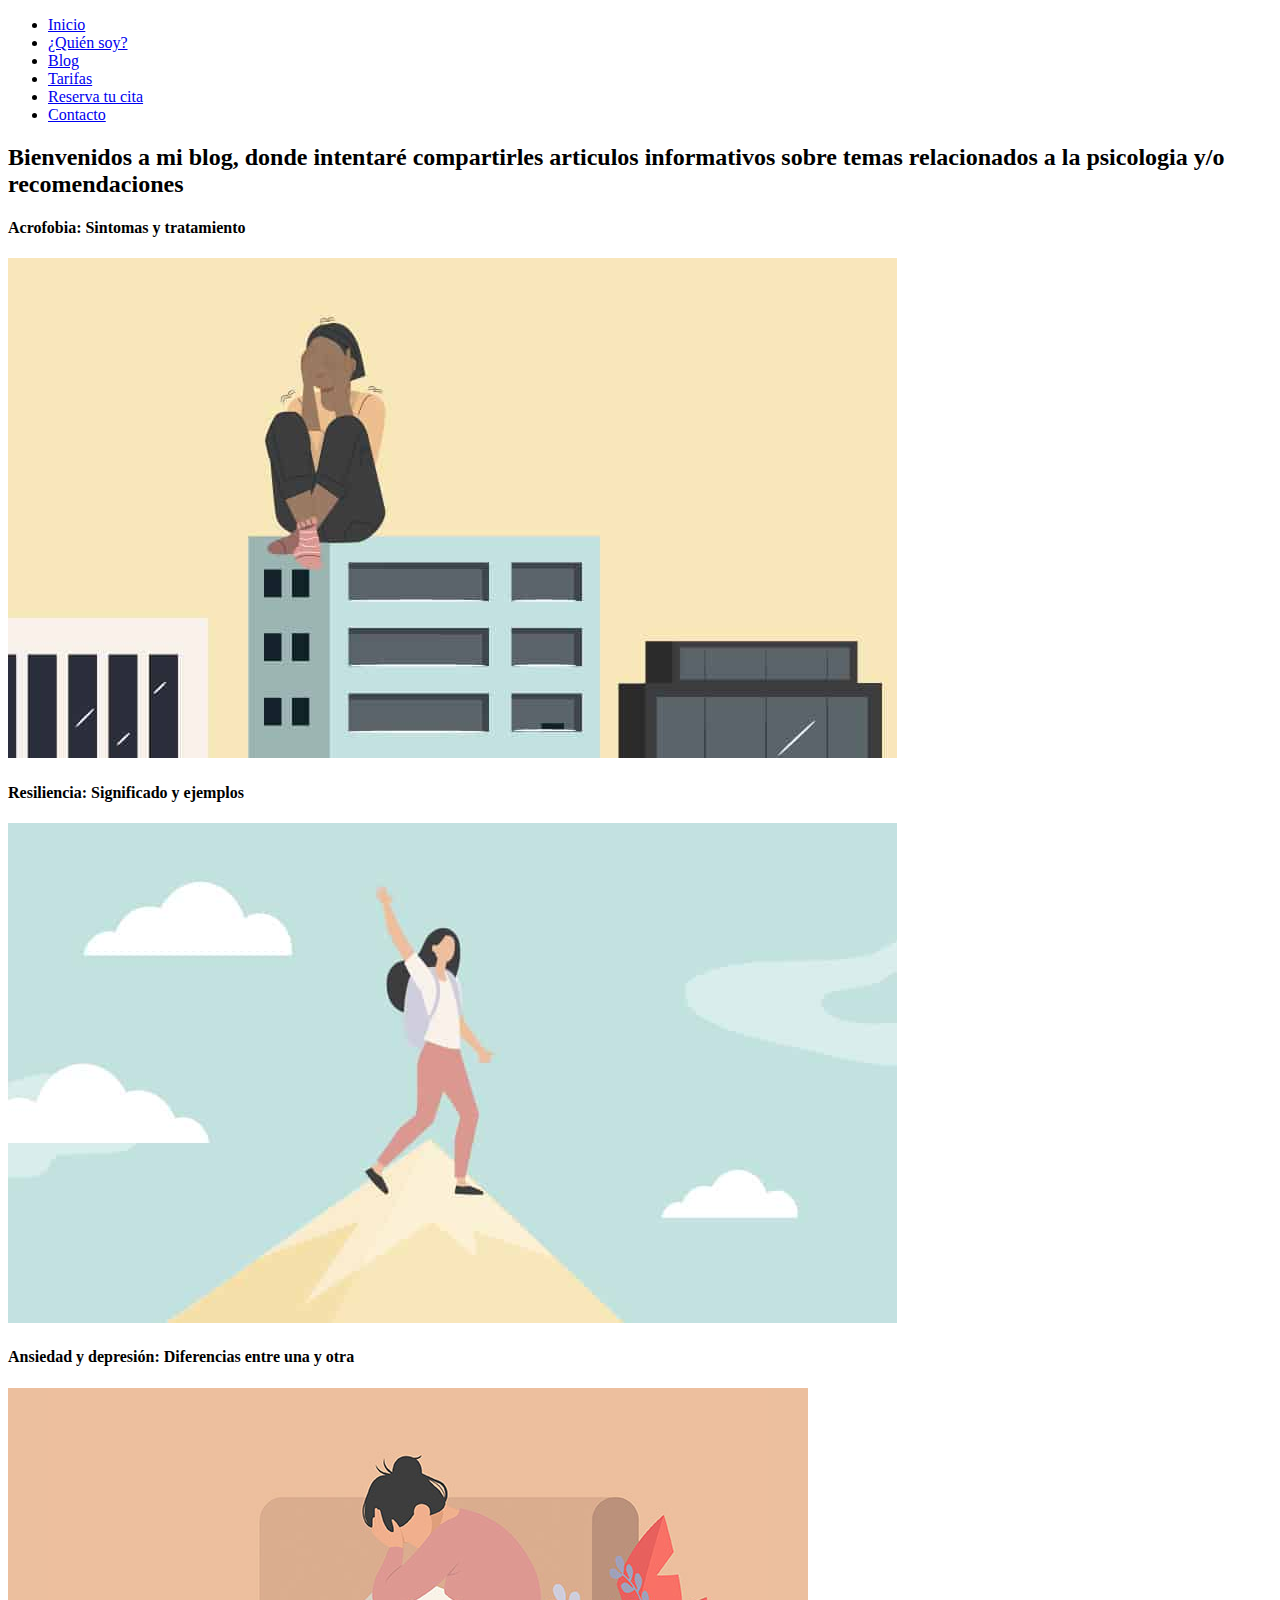
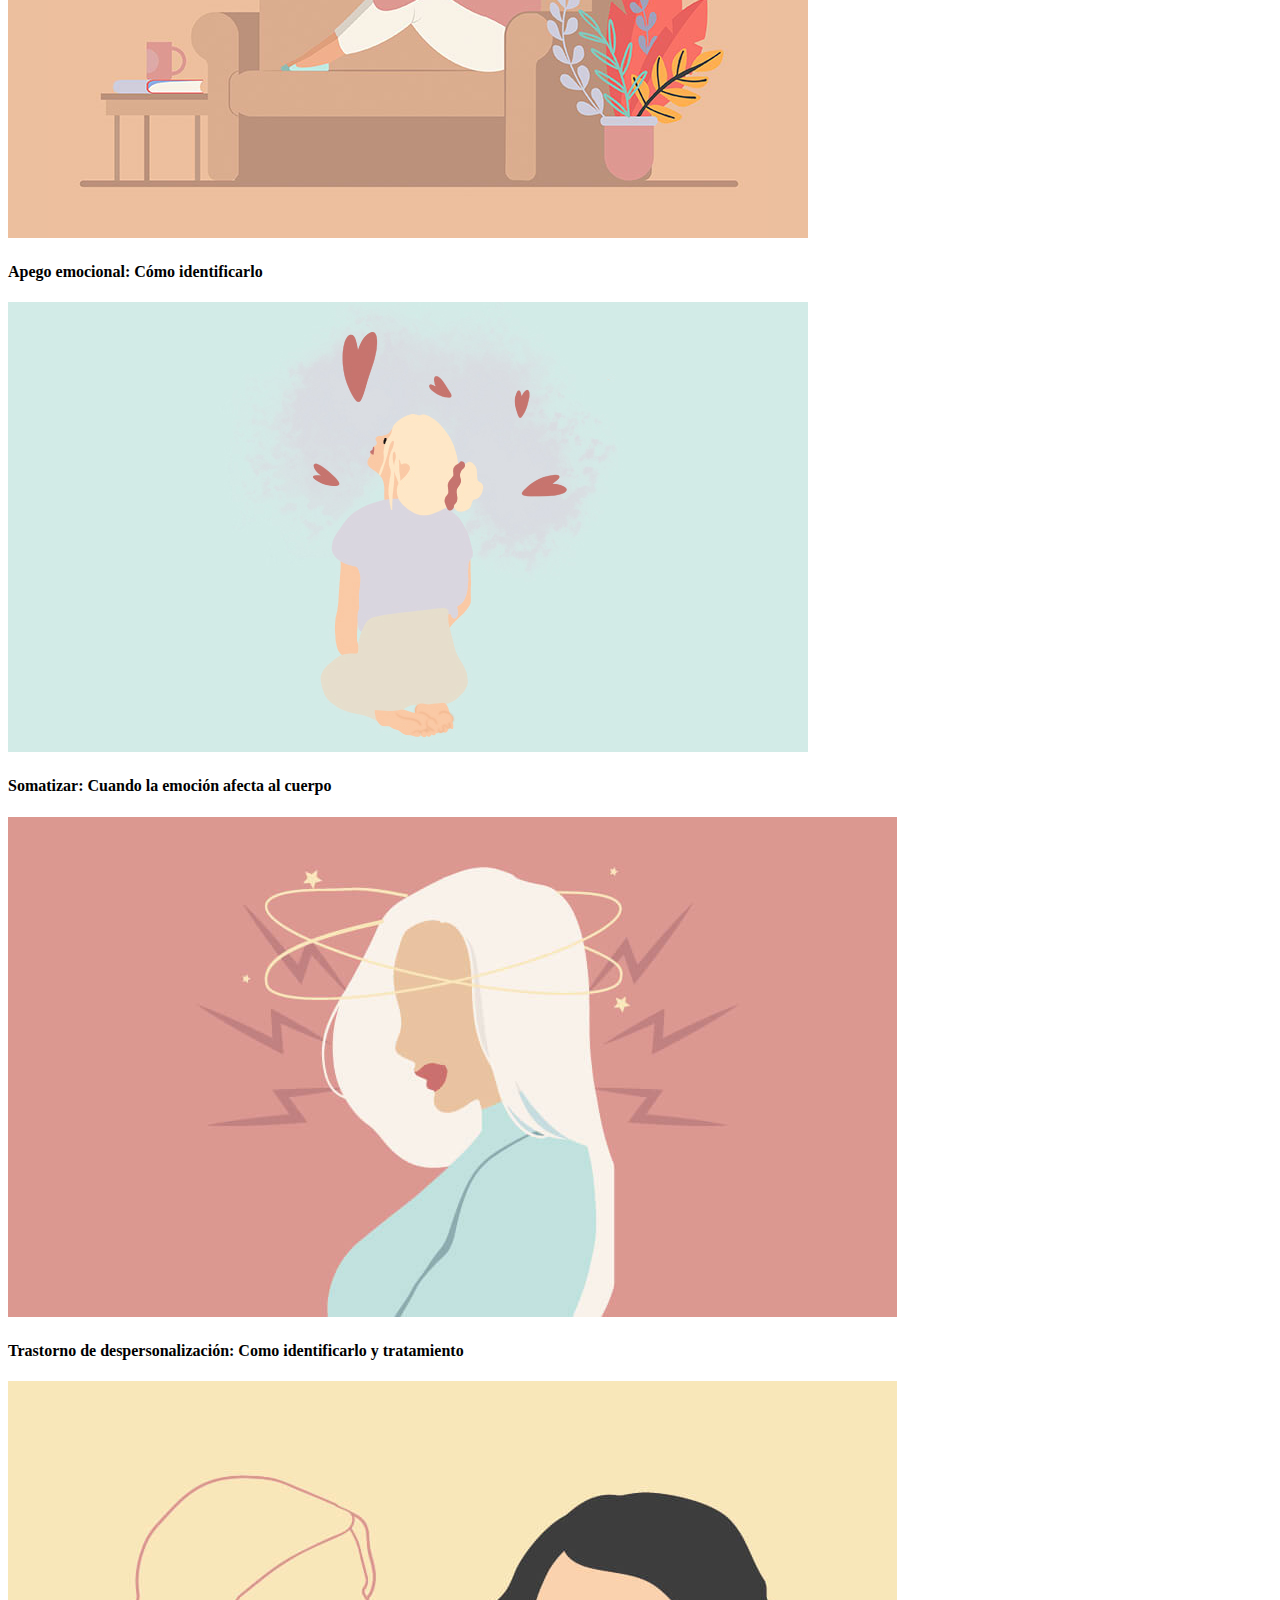
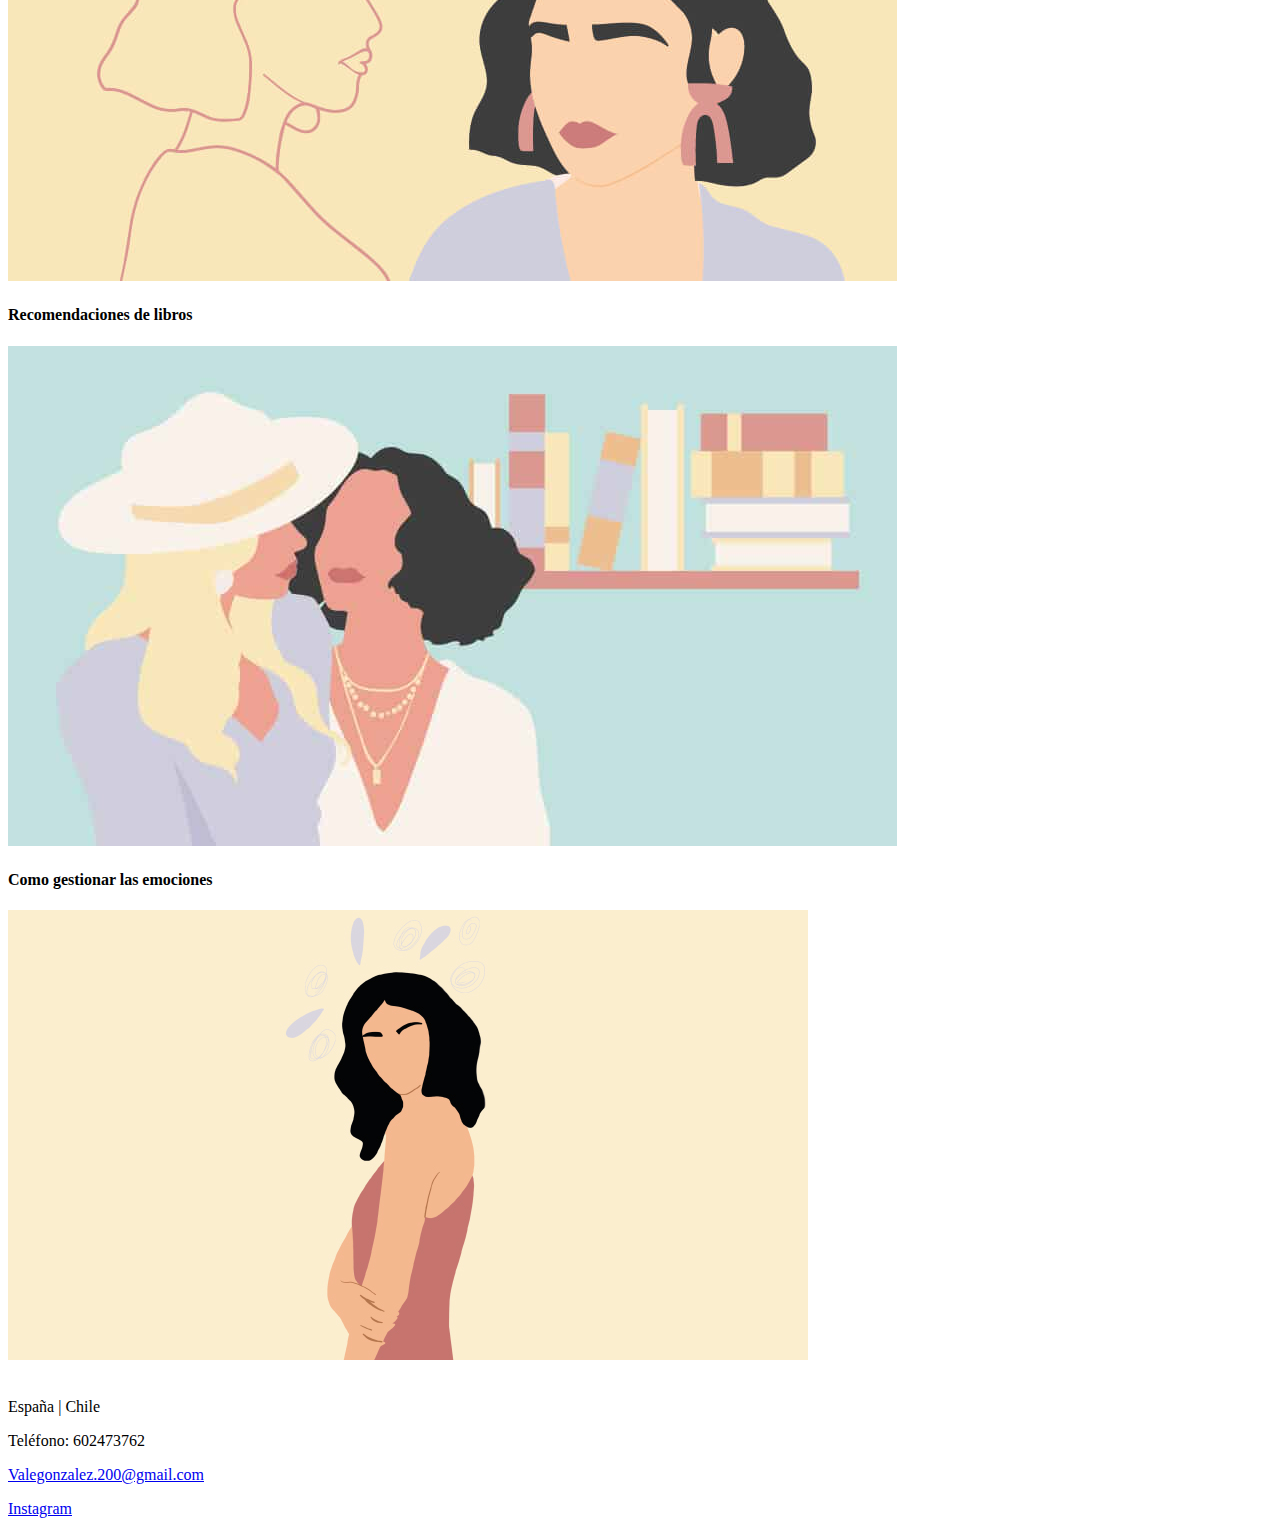
==== pages/Blog.html @ 3e8269e5 "index-valentina" ====
<!DOCTYPE html>
<html lang="es">

<head> <!--meta informacion-->
    <meta charset="UTF-8">
    <meta http-equiv="X-UA-Compatible" content="IE=edge">
    <meta name="viewport" content="width=device-width, initial-scale=1.0">
    <title>Psicóloga Valentina Gonzalez</title>
    <link rel="stylesheet" href="./css/style.css">
    <link rel="preconnect" href="https://fonts.googleapis.com">
    <link rel="preconnect" href="https://fonts.gstatic.com" crossorigin>
    <link rel="preconnect" href="https://fonts.googleapis.com">
    <link href="https://fonts.googleapis.com/css2?family=Montserrat:wght@700&display=swap" rel="stylesheet">
</head>

<body>
        <header class="encabezado">
            <nav>
                <ul class="navbar">
                    <li><a href="../valen - editable/index.html">Inicio</a></li>
                    <li><a target="_blank" href="./pages/quienSoy.html">¿Quién soy?</a></li>
                    <li><a target="_blank" href="./pages/Blog.html">Blog</a> </li>
                    <li><a target="_blank" href="./pages/Tarifas.html"> Tarifas</a></li>
                    <li><a target="_blank" href="https://wa.me/+56978646916">Reserva tu cita </a></li>
                    <li><a target="_blank" href="./pages/Contacto.html">Contacto </a></li>
                </ul>
            </nav>
    </header>

    <main>
        <h2 class="titulo-blog">Bienvenidos a mi blog, donde intentaré compartirles articulos informativos sobre
            temas relacionados a la psicologia y/o recomendaciones</h2>
        <div class="container-blog">
            <div class="caja7">
                <h4>Acrofobia: Sintomas y tratamiento</h4>
                <img src="../assets/acrofobia.jpeg" alt="acrofobia">
            </div>
            <div class="caja8">
                <h4>Resiliencia: Significado y ejemplos</h4>
                <img src="../assets/resiliencia.jpeg" alt="resiliencia">
            </div>
            <div class="caja9">
                <h4>Ansiedad y depresión: Diferencias entre una y otra</h4>
                <img src="../assets/ansiedad-y-depresion.jpeg" alt="ansiedadydepresion">
            </div>
            <div class="caja10">
                <h4>Apego emocional: Cómo identificarlo</h4>
                <img src="../assets/apego-emocional.jpeg" alt="apegoemocional">
            </div>
            <div class="caja11">
                <h4>Somatizar: Cuando la emoción afecta al cuerpo</h4>
                <img src="../assets/somatizar.jpeg" alt="somatizar">
            </div>
            <div class="caja12">
                <h4>Trastorno de despersonalización: Como identificarlo y tratamiento</h4>
                <img src="../assets/despersonalizacion.jpeg" alt="despersonalizacion">
            </div>
            <div class="caja13">
                <h4>Recomendaciones de libros</h4>
                <img src="../assets/recomendaciones-de-libros.jpeg" alt="recomendaciondelibros">
            </div>
            <div class="caja14">
                <h4>Como gestionar las emociones</h4>
                <img src="../assets/como-gestionar-las-emociones.jpeg" alt="comogestionarlasemociones">
            </div>
        </div>
        </div>
    </main>

    <footer>
        <div class="pie-de-pagina">
            <br>
            <p class="pie1">España | Chile </p>
            <p class="pie2">Teléfono: 602473762</p>
            <p class="pie3"> <a target="_blank" href="mailto:valegonzalez.200@gmail.com"> Valegonzalez.200@gmail.com
                </a></p>
            <p class="pie4"><a target="_blank" href="https://www.instagram.com/psi_valentinagonzalezg/?hl=es"> Instagram
                </a></p>
    </footer>
</body>

</html>
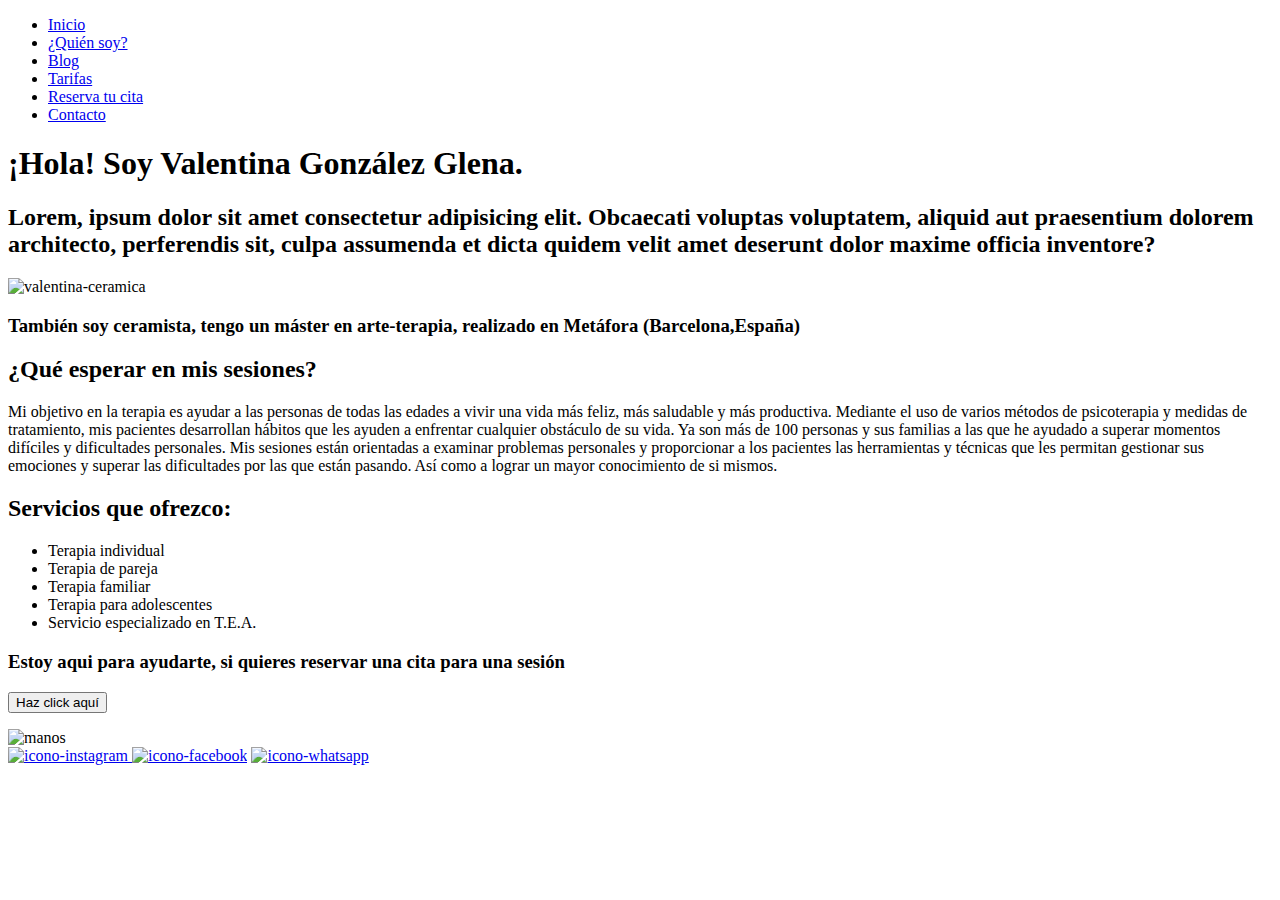
==== commit bd65d2b5: "cambios-index" ====
--- a/pages/Blog.html
+++ b/pages/Blog.html
@@ -14,69 +14,76 @@
 </head>
 
 <body>
-        <header class="encabezado">
-            <nav>
-                <ul class="navbar">
-                    <li><a href="../valen - editable/index.html">Inicio</a></li>
-                    <li><a target="_blank" href="./pages/quienSoy.html">¿Quién soy?</a></li>
-                    <li><a target="_blank" href="./pages/Blog.html">Blog</a> </li>
-                    <li><a target="_blank" href="./pages/Tarifas.html"> Tarifas</a></li>
-                    <li><a target="_blank" href="https://wa.me/+56978646916">Reserva tu cita </a></li>
-                    <li><a target="_blank" href="./pages/Contacto.html">Contacto </a></li>
-                </ul>
-            </nav>
+    <header class="encabezado">
+        <nav>
+            <ul class="navbar">
+                <li><a href="../valen - editable/index.html">Inicio</a></li>
+                <li><a target="_blank" href="./pages/quienSoy.html">¿Quién soy?</a></li>
+                <li><a target="_blank" href="./pages/Blog.html">Blog</a> </li>
+                <li><a target="_blank" href="./pages/Tarifas.html"> Tarifas</a></li>
+                <li><a target="_blank" href="https://wa.me/+56978646916">Reserva tu cita </a></li>
+                <li><a target="_blank" href="./pages/Contacto.html">Contacto </a></li>
+            </ul>
+        </nav>
     </header>
 
     <main>
-        <h2 class="titulo-blog">Bienvenidos a mi blog, donde intentaré compartirles articulos informativos sobre
-            temas relacionados a la psicologia y/o recomendaciones</h2>
-        <div class="container-blog">
-            <div class="caja7">
-                <h4>Acrofobia: Sintomas y tratamiento</h4>
-                <img src="../assets/acrofobia.jpeg" alt="acrofobia">
+        <div class="titulo">
+            <h1>¡Hola! Soy Valentina González Glena.</h1>
+            <h2> Lorem, ipsum dolor sit amet consectetur adipisicing elit. Obcaecati voluptas voluptatem, aliquid aut
+                praesentium dolorem architecto, perferendis sit, culpa assumenda et dicta quidem velit amet deserunt
+                dolor maxime officia inventore?</h2>
+        </div>
+        <div class="imagen-titulo">
+            <img src="./assets/valen-ceramica.jpeg" alt="valentina-ceramica">
+            <h3>También soy ceramista, tengo un máster en arte-terapia, realizado en Metáfora (Barcelona,España)</h3>
+        </div>
+        <div class="container">
+            <div class="caja1">
+                <h2>¿Qué esperar en mis sesiones?</h2>
+                <p>Mi objetivo en la terapia es ayudar a las personas de todas las edades a vivir una vida más feliz,
+                    más
+                    saludable y más productiva.
+                    Mediante el uso de varios métodos de psicoterapia y medidas de tratamiento, mis pacientes
+                    desarrollan
+                    hábitos que les ayuden a enfrentar cualquier obstáculo de su vida. Ya son más de 100 personas y sus
+                    familias a las que he ayudado a superar momentos difíciles y dificultades personales.
+                    Mis sesiones están orientadas a examinar problemas personales y proporcionar a los pacientes las
+                    herramientas y técnicas que les permitan gestionar sus emociones y superar las dificultades por las
+                    que
+                    están pasando. Así como a lograr un mayor conocimiento de si mismos. </p>
             </div>
-            <div class="caja8">
-                <h4>Resiliencia: Significado y ejemplos</h4>
-                <img src="../assets/resiliencia.jpeg" alt="resiliencia">
-            </div>
-            <div class="caja9">
-                <h4>Ansiedad y depresión: Diferencias entre una y otra</h4>
-                <img src="../assets/ansiedad-y-depresion.jpeg" alt="ansiedadydepresion">
-            </div>
-            <div class="caja10">
-                <h4>Apego emocional: Cómo identificarlo</h4>
-                <img src="../assets/apego-emocional.jpeg" alt="apegoemocional">
-            </div>
-            <div class="caja11">
-                <h4>Somatizar: Cuando la emoción afecta al cuerpo</h4>
-                <img src="../assets/somatizar.jpeg" alt="somatizar">
-            </div>
-            <div class="caja12">
-                <h4>Trastorno de despersonalización: Como identificarlo y tratamiento</h4>
-                <img src="../assets/despersonalizacion.jpeg" alt="despersonalizacion">
-            </div>
-            <div class="caja13">
-                <h4>Recomendaciones de libros</h4>
-                <img src="../assets/recomendaciones-de-libros.jpeg" alt="recomendaciondelibros">
-            </div>
-            <div class="caja14">
-                <h4>Como gestionar las emociones</h4>
-                <img src="../assets/como-gestionar-las-emociones.jpeg" alt="comogestionarlasemociones">
+            <div class="caja1">
+                <h2>Servicios que ofrezco:</h2>
+                <ul>
+                    <li>Terapia individual</li>
+                    <li>Terapia de pareja</li>
+                    <li>Terapia familiar</li>
+                    <li>Terapia para adolescentes</li>
+                    <li>Servicio especializado en T.E.A.</li>
+                </ul>
             </div>
         </div>
+        <div class="container2">
+            <div class="manos">
+                <h3> Estoy aqui para ayudarte, si quieres reservar una cita para una sesión</h3>
+                <p><button>Haz click aquí</button></p>
+                <img src="./assets/manos.svg" alt="manos">
+            </div>
         </div>
+
+        <footer>
+            <div class="iconos">
+                <a href="https://www.flaticon.es/iconos-gratis/instagram" title="instagram-icono">
+                    <img class="instagram-icono" src="./assets/instagram.png" alt="icono-instagram"> </a>
+                <a href="https://www.flaticon.es/iconos-gratis/facebook" title="facebook-icono">
+                    <img class="facebook-icono" src="./assets/facebook.png" alt="icono-facebook"></a>
+                <a href="https://www.flaticon.es/iconos-gratis/marketing" title="whatsapp-icono">
+                    <img class="whatsapp-icono" src="./assets/whatsapp.png" alt="icono-whatsapp"></a>
+            </div>
+        </footer>
     </main>
 
-    <footer>
-        <div class="pie-de-pagina">
-            <br>
-            <p class="pie1">España | Chile </p>
-            <p class="pie2">Teléfono: 602473762</p>
-            <p class="pie3"> <a target="_blank" href="mailto:valegonzalez.200@gmail.com"> Valegonzalez.200@gmail.com
-                </a></p>
-            <p class="pie4"><a target="_blank" href="https://www.instagram.com/psi_valentinagonzalezg/?hl=es"> Instagram
-                </a></p>
-    </footer>
 </body>
 
 </html>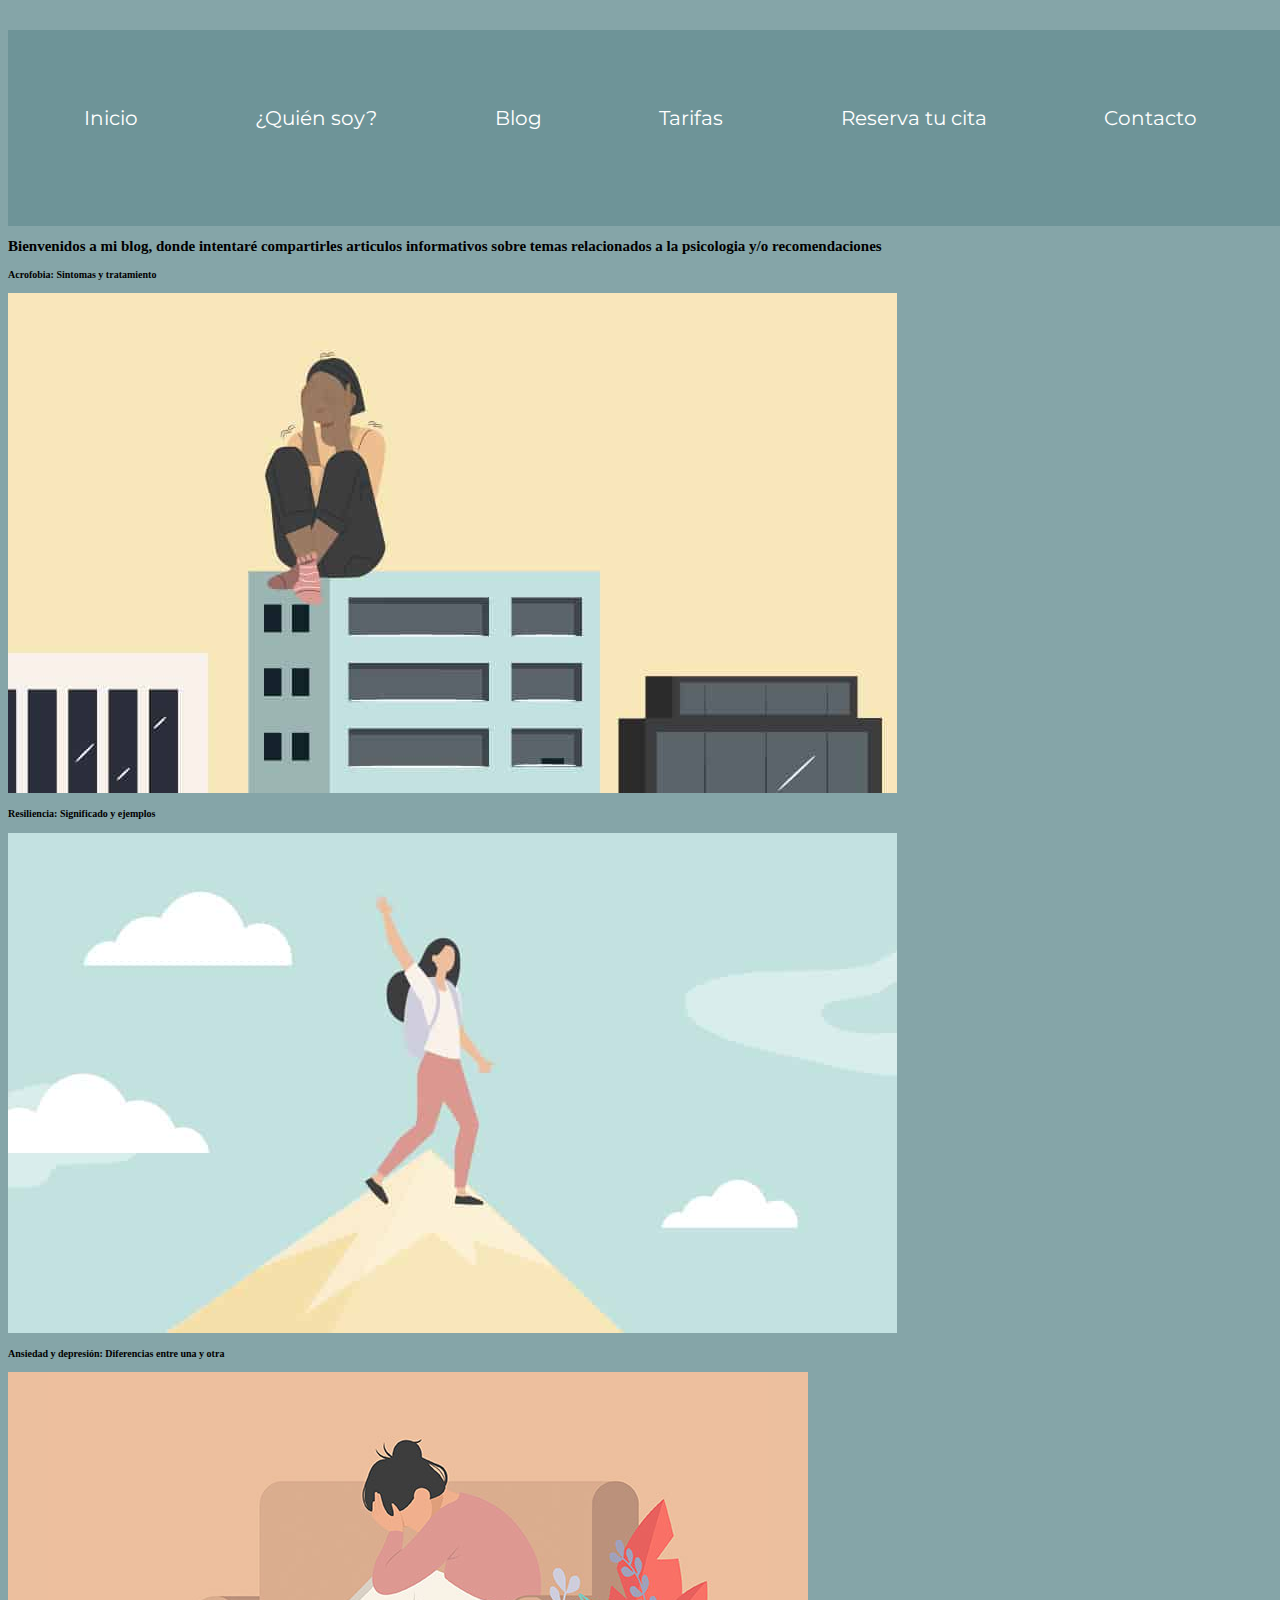
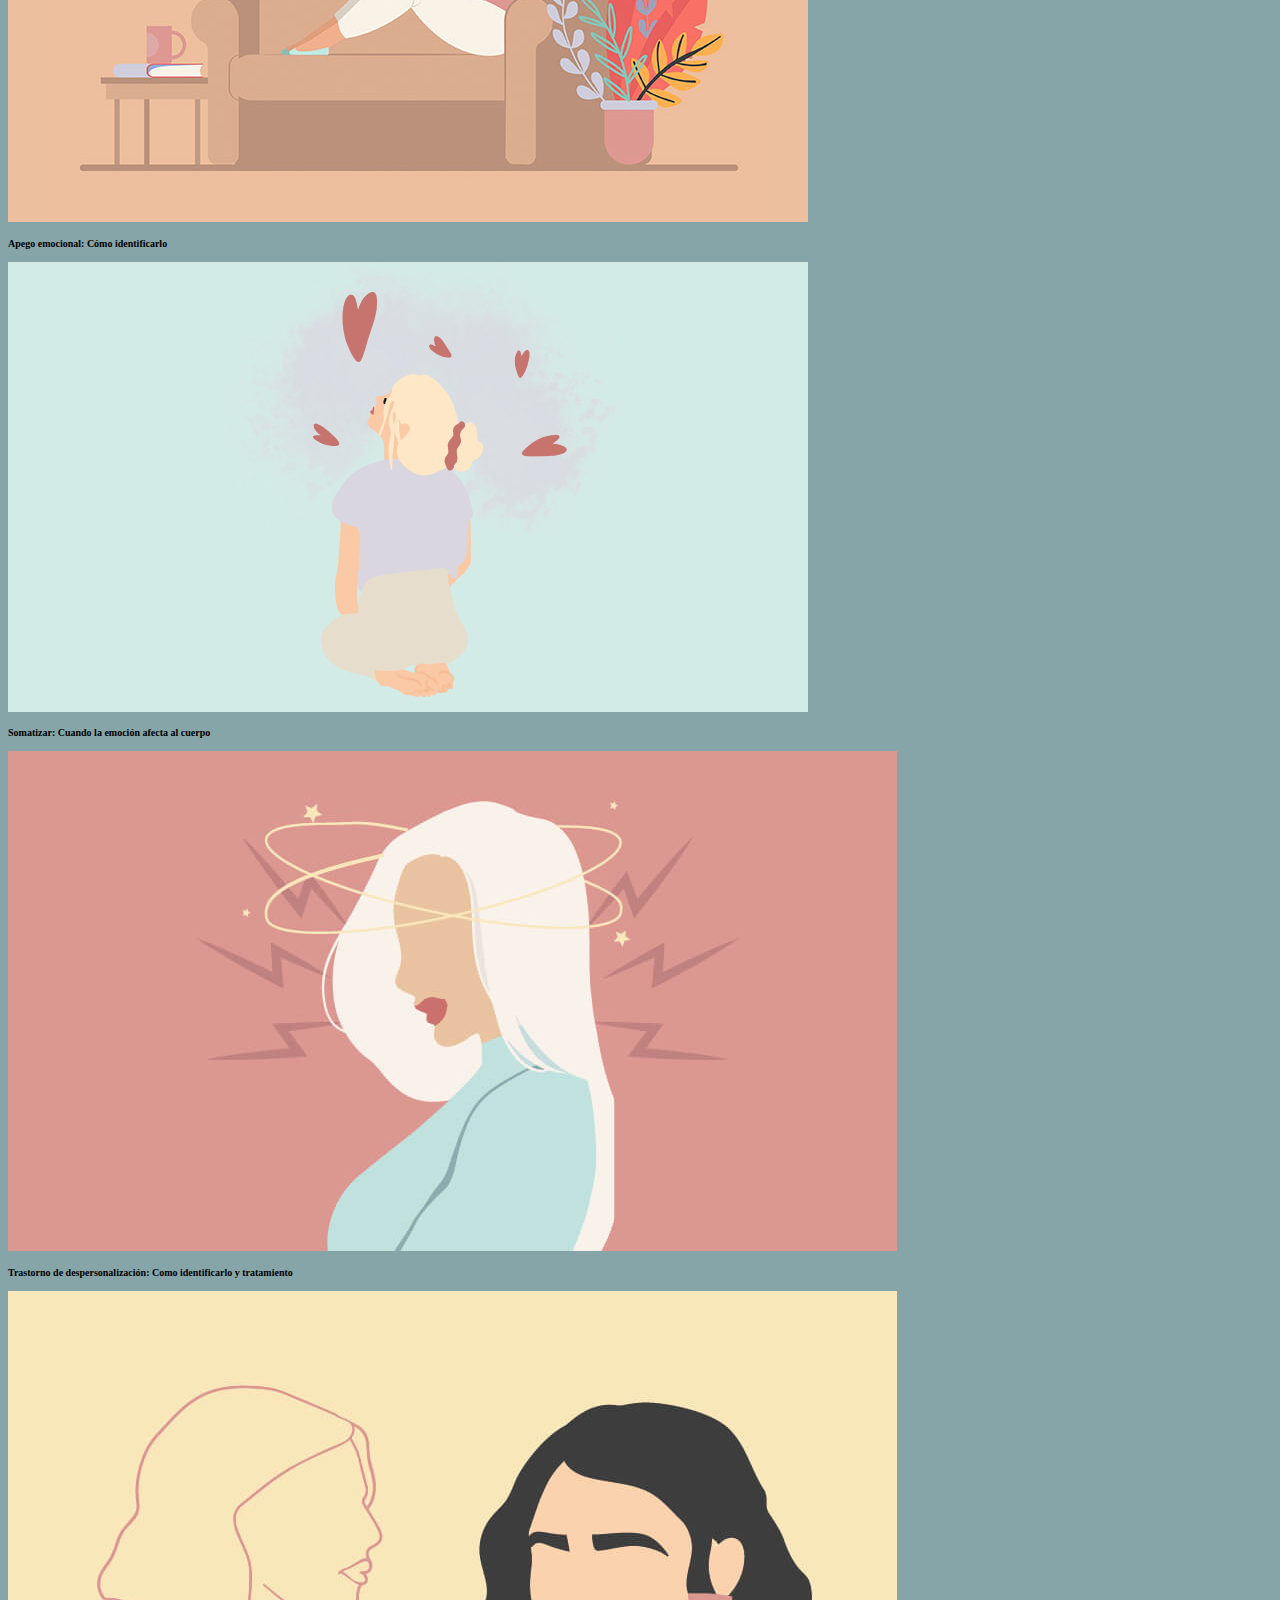
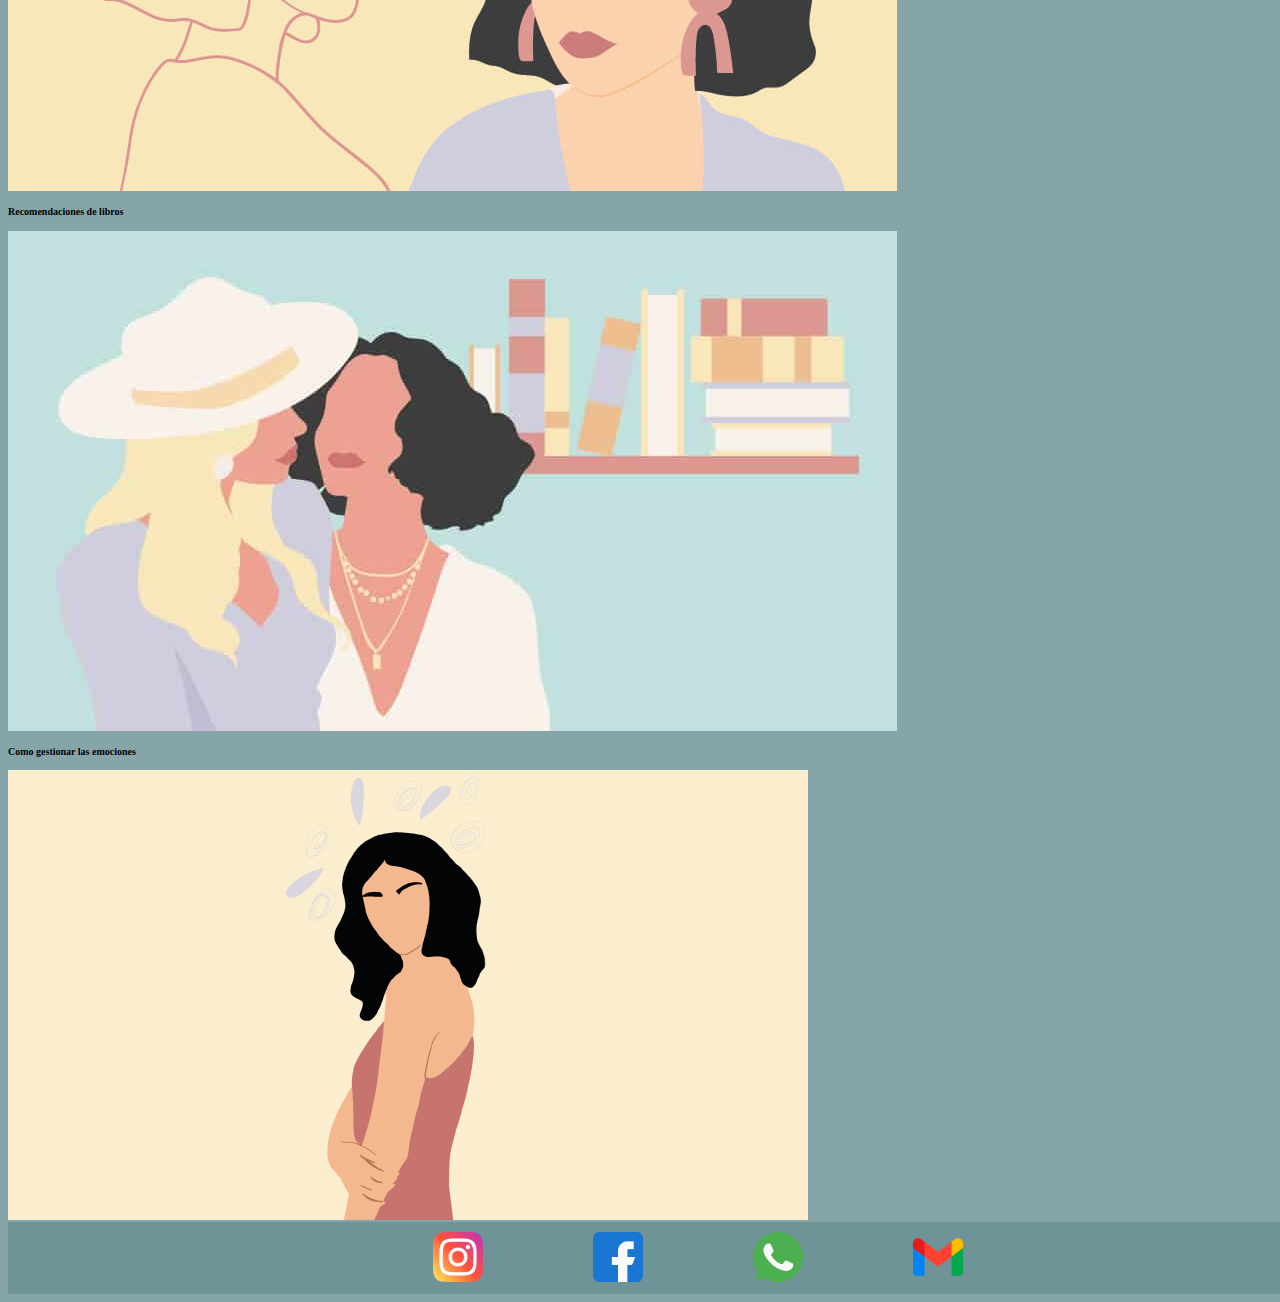
==== commit ec74e172: "cambios-paginas" ====
--- a/pages/Blog.html
+++ b/pages/Blog.html
@@ -1,12 +1,12 @@
 <!DOCTYPE html>
 <html lang="es">
 
-<head> <!--meta informacion-->
+<head> 
     <meta charset="UTF-8">
     <meta http-equiv="X-UA-Compatible" content="IE=edge">
     <meta name="viewport" content="width=device-width, initial-scale=1.0">
     <title>Psicóloga Valentina Gonzalez</title>
-    <link rel="stylesheet" href="./css/style.css">
+    <link rel="stylesheet" href="../css/style.css">
     <link rel="preconnect" href="https://fonts.googleapis.com">
     <link rel="preconnect" href="https://fonts.gstatic.com" crossorigin>
     <link rel="preconnect" href="https://fonts.googleapis.com">
@@ -14,76 +14,71 @@
 </head>
 
 <body>
-    <header class="encabezado">
-        <nav>
-            <ul class="navbar">
-                <li><a href="../valen - editable/index.html">Inicio</a></li>
-                <li><a target="_blank" href="./pages/quienSoy.html">¿Quién soy?</a></li>
-                <li><a target="_blank" href="./pages/Blog.html">Blog</a> </li>
-                <li><a target="_blank" href="./pages/Tarifas.html"> Tarifas</a></li>
-                <li><a target="_blank" href="https://wa.me/+56978646916">Reserva tu cita </a></li>
-                <li><a target="_blank" href="./pages/Contacto.html">Contacto </a></li>
-            </ul>
-        </nav>
+        <header class="encabezado">
+            <nav>
+                <ul class="navbar">
+                    <li><a href="../index.html">Inicio</a></li>
+                    <li><a target="_blank" href="../pages/quienSoy.html">¿Quién soy?</a></li>
+                    <li><a target="_blank" href="../pages/Blog.html">Blog</a> </li>
+                    <li><a target="_blank" href="../pages/Tarifas.html"> Tarifas</a></li>
+                    <li><a target="_blank" href="https://wa.me/+56978646916">Reserva tu cita </a></li>
+                    <li><a target="_blank" href="../pages/Contacto.html">Contacto </a></li>
+                </ul>
+            </nav>
     </header>
 
     <main>
-        <div class="titulo">
-            <h1>¡Hola! Soy Valentina González Glena.</h1>
-            <h2> Lorem, ipsum dolor sit amet consectetur adipisicing elit. Obcaecati voluptas voluptatem, aliquid aut
-                praesentium dolorem architecto, perferendis sit, culpa assumenda et dicta quidem velit amet deserunt
-                dolor maxime officia inventore?</h2>
-        </div>
-        <div class="imagen-titulo">
-            <img src="./assets/valen-ceramica.jpeg" alt="valentina-ceramica">
-            <h3>También soy ceramista, tengo un máster en arte-terapia, realizado en Metáfora (Barcelona,España)</h3>
-        </div>
-        <div class="container">
-            <div class="caja1">
-                <h2>¿Qué esperar en mis sesiones?</h2>
-                <p>Mi objetivo en la terapia es ayudar a las personas de todas las edades a vivir una vida más feliz,
-                    más
-                    saludable y más productiva.
-                    Mediante el uso de varios métodos de psicoterapia y medidas de tratamiento, mis pacientes
-                    desarrollan
-                    hábitos que les ayuden a enfrentar cualquier obstáculo de su vida. Ya son más de 100 personas y sus
-                    familias a las que he ayudado a superar momentos difíciles y dificultades personales.
-                    Mis sesiones están orientadas a examinar problemas personales y proporcionar a los pacientes las
-                    herramientas y técnicas que les permitan gestionar sus emociones y superar las dificultades por las
-                    que
-                    están pasando. Así como a lograr un mayor conocimiento de si mismos. </p>
+        <h2 class="titulo-blog">Bienvenidos a mi blog, donde intentaré compartirles articulos informativos sobre
+            temas relacionados a la psicologia y/o recomendaciones</h2>
+        <div class="container-blog">
+            <div class="caja7">
+                <h4>Acrofobia: Sintomas y tratamiento</h4>
+                <img src="../assets/acrofobia.jpeg" alt="acrofobia">
             </div>
-            <div class="caja1">
-                <h2>Servicios que ofrezco:</h2>
-                <ul>
-                    <li>Terapia individual</li>
-                    <li>Terapia de pareja</li>
-                    <li>Terapia familiar</li>
-                    <li>Terapia para adolescentes</li>
-                    <li>Servicio especializado en T.E.A.</li>
-                </ul>
+            <div class="caja8">
+                <h4>Resiliencia: Significado y ejemplos</h4>
+                <img src="../assets/resiliencia.jpeg" alt="resiliencia">
+            </div>
+            <div class="caja9">
+                <h4>Ansiedad y depresión: Diferencias entre una y otra</h4>
+                <img src="../assets/ansiedad-y-depresion.jpeg" alt="ansiedadydepresion">
+            </div>
+            <div class="caja10">
+                <h4>Apego emocional: Cómo identificarlo</h4>
+                <img src="../assets/apego-emocional.jpeg" alt="apegoemocional">
+            </div>
+            <div class="caja11">
+                <h4>Somatizar: Cuando la emoción afecta al cuerpo</h4>
+                <img src="../assets/somatizar.jpeg" alt="somatizar">
+            </div>
+            <div class="caja12">
+                <h4>Trastorno de despersonalización: Como identificarlo y tratamiento</h4>
+                <img src="../assets/despersonalizacion.jpeg" alt="despersonalizacion">
+            </div>
+            <div class="caja13">
+                <h4>Recomendaciones de libros</h4>
+                <img src="../assets/recomendaciones-de-libros.jpeg" alt="recomendaciondelibros">
+            </div>
+            <div class="caja14">
+                <h4>Como gestionar las emociones</h4>
+                <img src="../assets/como-gestionar-las-emociones.jpeg" alt="comogestionarlasemociones">
             </div>
         </div>
-        <div class="container2">
-            <div class="manos">
-                <h3> Estoy aqui para ayudarte, si quieres reservar una cita para una sesión</h3>
-                <p><button>Haz click aquí</button></p>
-                <img src="./assets/manos.svg" alt="manos">
-            </div>
         </div>
-
-        <footer>
-            <div class="iconos">
-                <a href="https://www.flaticon.es/iconos-gratis/instagram" title="instagram-icono">
-                    <img class="instagram-icono" src="./assets/instagram.png" alt="icono-instagram"> </a>
-                <a href="https://www.flaticon.es/iconos-gratis/facebook" title="facebook-icono">
-                    <img class="facebook-icono" src="./assets/facebook.png" alt="icono-facebook"></a>
-                <a href="https://www.flaticon.es/iconos-gratis/marketing" title="whatsapp-icono">
-                    <img class="whatsapp-icono" src="./assets/whatsapp.png" alt="icono-whatsapp"></a>
-            </div>
-        </footer>
     </main>
 
+    <footer>
+        <div class="iconos">
+            <a href="https://www.flaticon.es/iconos-gratis/instagram" title="instagram-icono">
+                <img class="instagram-icono" src="../assets/instagram.png" alt="icono-instagram"> </a>
+            <a href="https://www.flaticon.es/iconos-gratis/facebook" title="facebook-icono">
+                <img class="facebook-icono" src="../assets/facebook.png" alt="icono-facebook"></a>
+            <a href="https://www.flaticon.es/iconos-gratis/marketing" title="whatsapp-icono">
+                <img class="whatsapp-icono" src="../assets/whatsapp.png" alt="icono-whatsapp"></a>
+            <a href="https://www.flaticon.es/iconos-gratis/gmail" title="gmail-icono">
+                <img class="gmail-icono" src="../assets/gmail.png" alt="icono-gmail"></a>
+        </div>
+    </footer>
 </body>
 
 </html>--- a/css/style.css
+++ b/css/style.css
@@ -0,0 +1,218 @@
+html {
+    font-size: 10px; 
+    width: 100%;
+}
+
+body {
+    background-color: rgba(105, 144, 148, 0.811);
+    width: 100%;
+}
+
+header {
+    display: flex;
+    justify-content: center;
+    align-items: center;
+    padding-bottom: 2rem;
+    font-family: 'Montserrat', sans-serif;
+    background-color: rgba(105, 144, 148, 0.811);
+    width: 100%;
+}
+
+main {
+    width: 100%;
+}
+
+.encabezado {
+    width: 100%;
+    margin-top: 3rem;
+}
+
+nav {
+    display: flex;
+    justify-content: center;
+    padding: 5.6rem;
+    width: 100%;
+}
+
+.navbar {
+    display: flex;
+    justify-content: space-between;
+    align-items: center;
+    list-style: none;
+    padding: 0;
+    font-size: 2rem;
+    width: 100%;
+}
+
+.navbar a {
+    text-decoration: none;
+    color: white;
+    padding: 2rem;
+}
+
+.navbar li {
+    margin-right: 1.5rem;
+}
+
+.titulo h1 {
+    margin-top: 12.5rem;
+    display: flex;
+    justify-content: center;
+    align-items: center;
+    font-size: 5rem;
+    font-family: 'Montserrat', sans-serif;
+    background-color: rgba(250, 235, 215, 0.755);
+    width: 100%;
+}
+
+.titulo h2 {
+    margin-top: 2rem;
+    display: flex;
+    justify-content: center;
+    align-items: center;
+    text-align: center;
+    font-size: 2.5rem;
+    padding: 8rem;
+    font-family: 'Montserrat', sans-serif;
+    color: #ffffff;
+}
+
+.imagen-titulo {
+    display: flex;
+    justify-content:center;
+    align-items: center;
+    width: 1371px;
+    height: 1600px;
+    margin-top: 2rem;
+}
+
+.imagen-titulo h3 {
+    padding: 2rem;
+    font-size: 2.5rem;
+    font-family: 'Montserrat', sans-serif;
+    display: flex;
+    justify-content: center;
+    text-align: center;
+}
+
+.container {
+    display: grid;
+    grid-template-columns: repeat(2, 1fr);
+    font-family: 'Montserrat', sans-serif;
+    padding: 3rem;
+    margin: 3rem;
+    width: 100%;
+}
+
+.caja1 {
+    background-color: rgba(250, 235, 215, 0.755);
+    padding: 2rem;
+    border: 1px black solid;
+    text-align: center;
+    align-items: center;
+    margin-right: 1rem;
+}
+
+.caja1 h2 {
+    width: 100%;
+    color: black;
+    padding-block-end: 2rem;
+    font-size: 2.5rem;
+}
+
+.caja2 {
+    background-color: rgba(250, 235, 215, 0.755);
+    padding: 2rem;
+    border: 1px black solid;
+    text-align: center;
+    align-items: center;
+    margin-left: 1rem;
+}
+
+.caja2 h2 {
+    width: 100%;
+    color: black;
+    padding-block-end: 2rem;
+    font-size: 2.5rem;
+}
+
+.caja1 p {
+    color: black;
+    font-size: 1.8rem;
+    text-align: center;
+    padding: 2rem;
+}
+
+.caja2 ul {
+    font-size: 1.8rem;
+    text-align: left;
+    list-style: none;
+}
+
+.caja2 li {
+    padding: 2rem;
+}
+
+.span li {
+    font-size: 2 rem;
+}
+
+.container2 {
+    display: grid;
+    grid-template-rows: repeat(2, 1fr);
+    font-family: 'Montserrat', sans-serif;
+    width: 100%;
+}
+
+.manos {
+    background-color: white;
+    width: 100%;
+    height: auto;
+    text-align: center;
+}
+
+.manos h3 {
+    padding: 3rem;
+    font-size: 2.5rem;
+}
+
+.manos img {
+    width: 100%;
+    height: auto;
+}
+
+.manos button {
+    margin: 1rem;
+    padding: 0.9rem 2.5rem;
+    font-size: 2rem;
+    background-color: rgb(199, 103, 68);
+    color: white;
+    border: none;
+    border-radius: 1rem;
+    cursor: pointer;
+}
+
+footer {
+    display: flex;
+    justify-content: center;
+    align-items: center;
+    background-color: rgba(105, 144, 148, 0.811);
+    padding: 1rem;
+}
+
+.iconos {
+    display: flex;
+    justify-content: center;
+    align-items: center;
+}
+
+.iconos a {
+    display: inline-block;
+    margin: 0 0.5rem;
+    padding-left: 10rem;
+}
+
+.iconos img {
+    width: 5rem;
+    height: 5rem;
+}
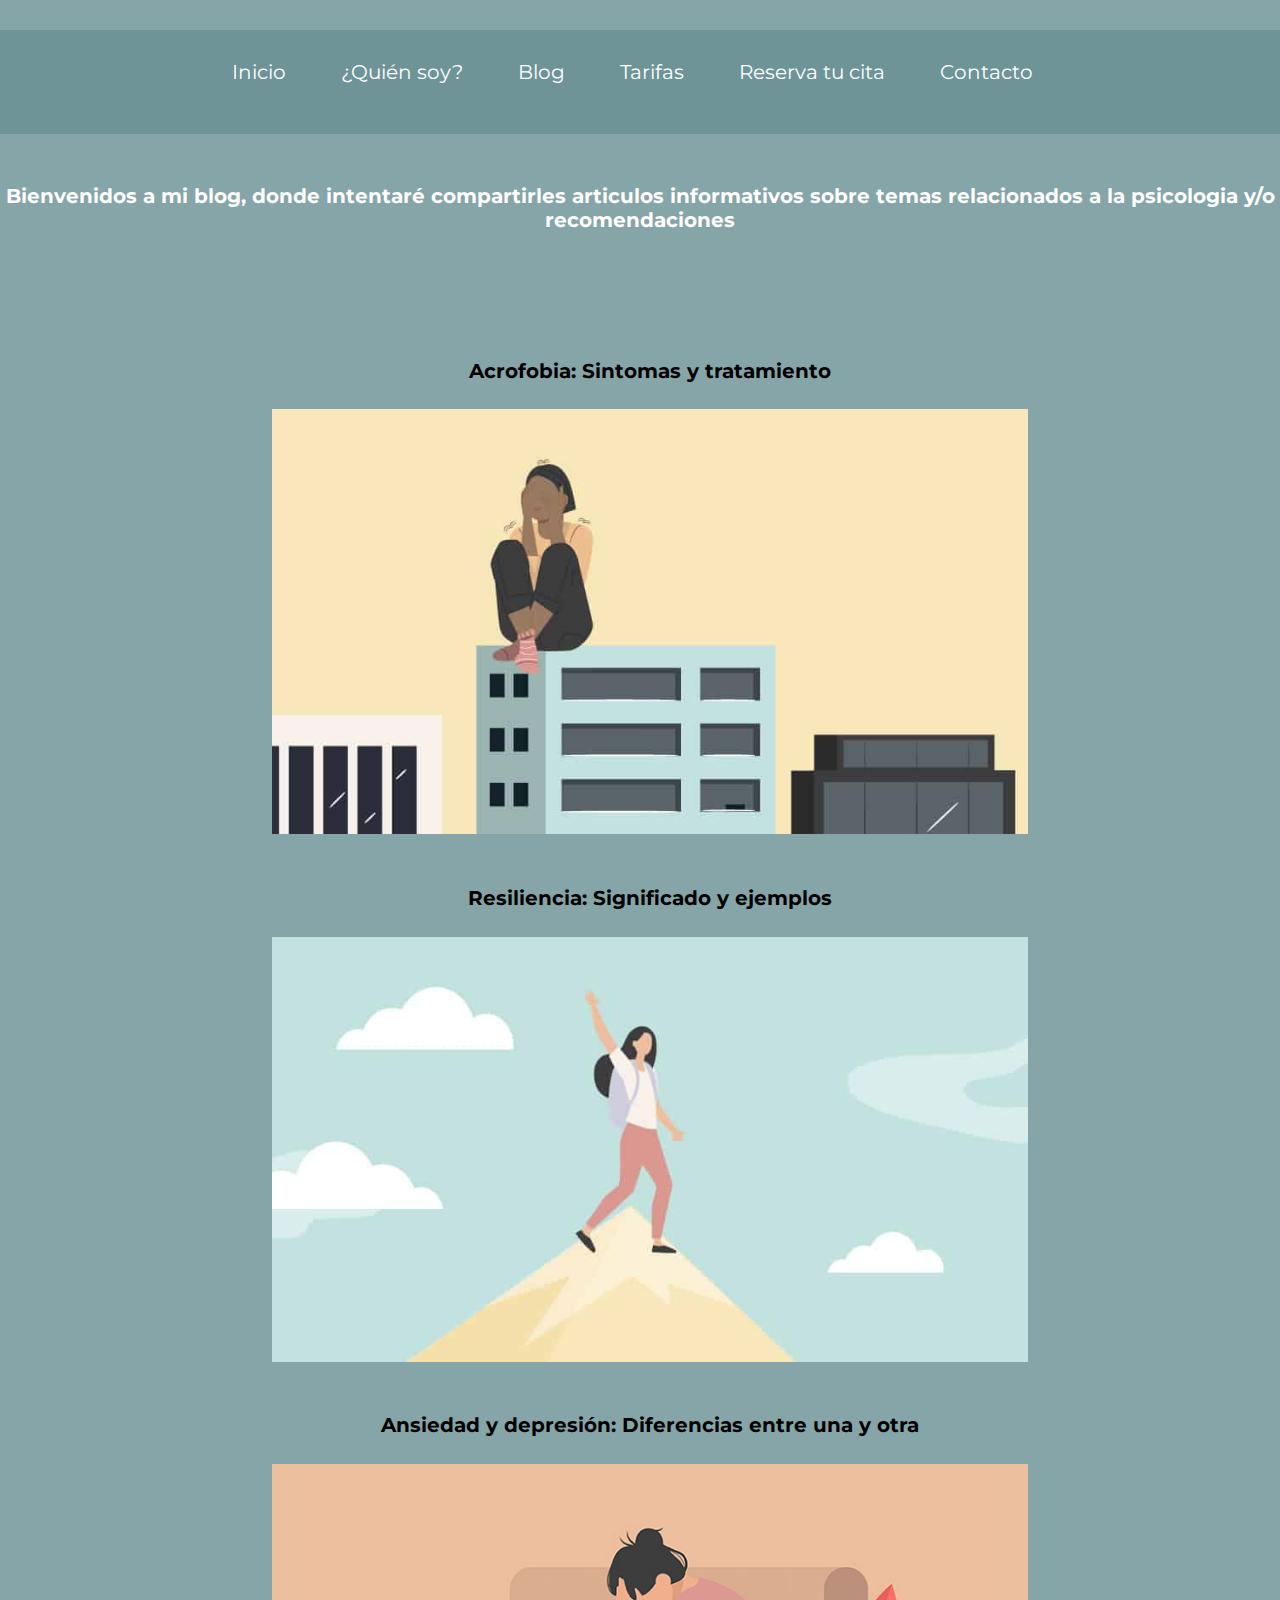
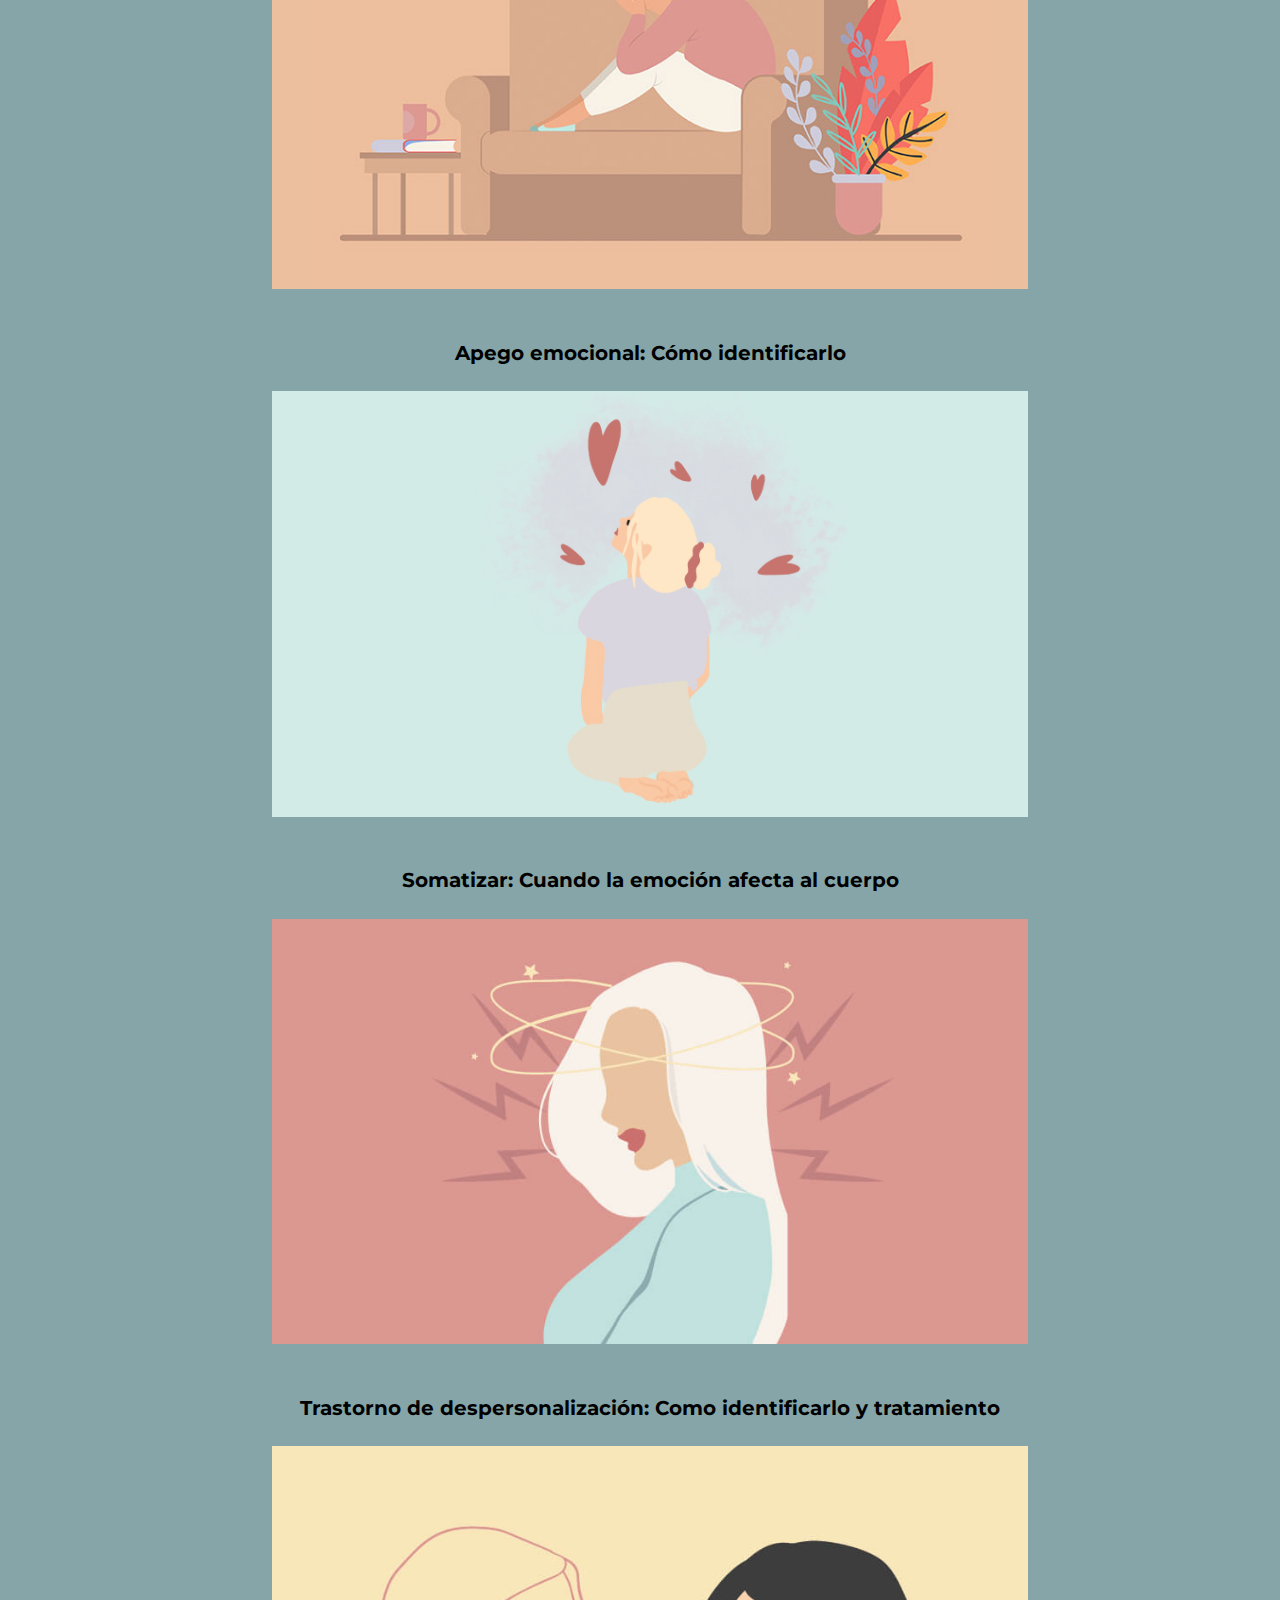
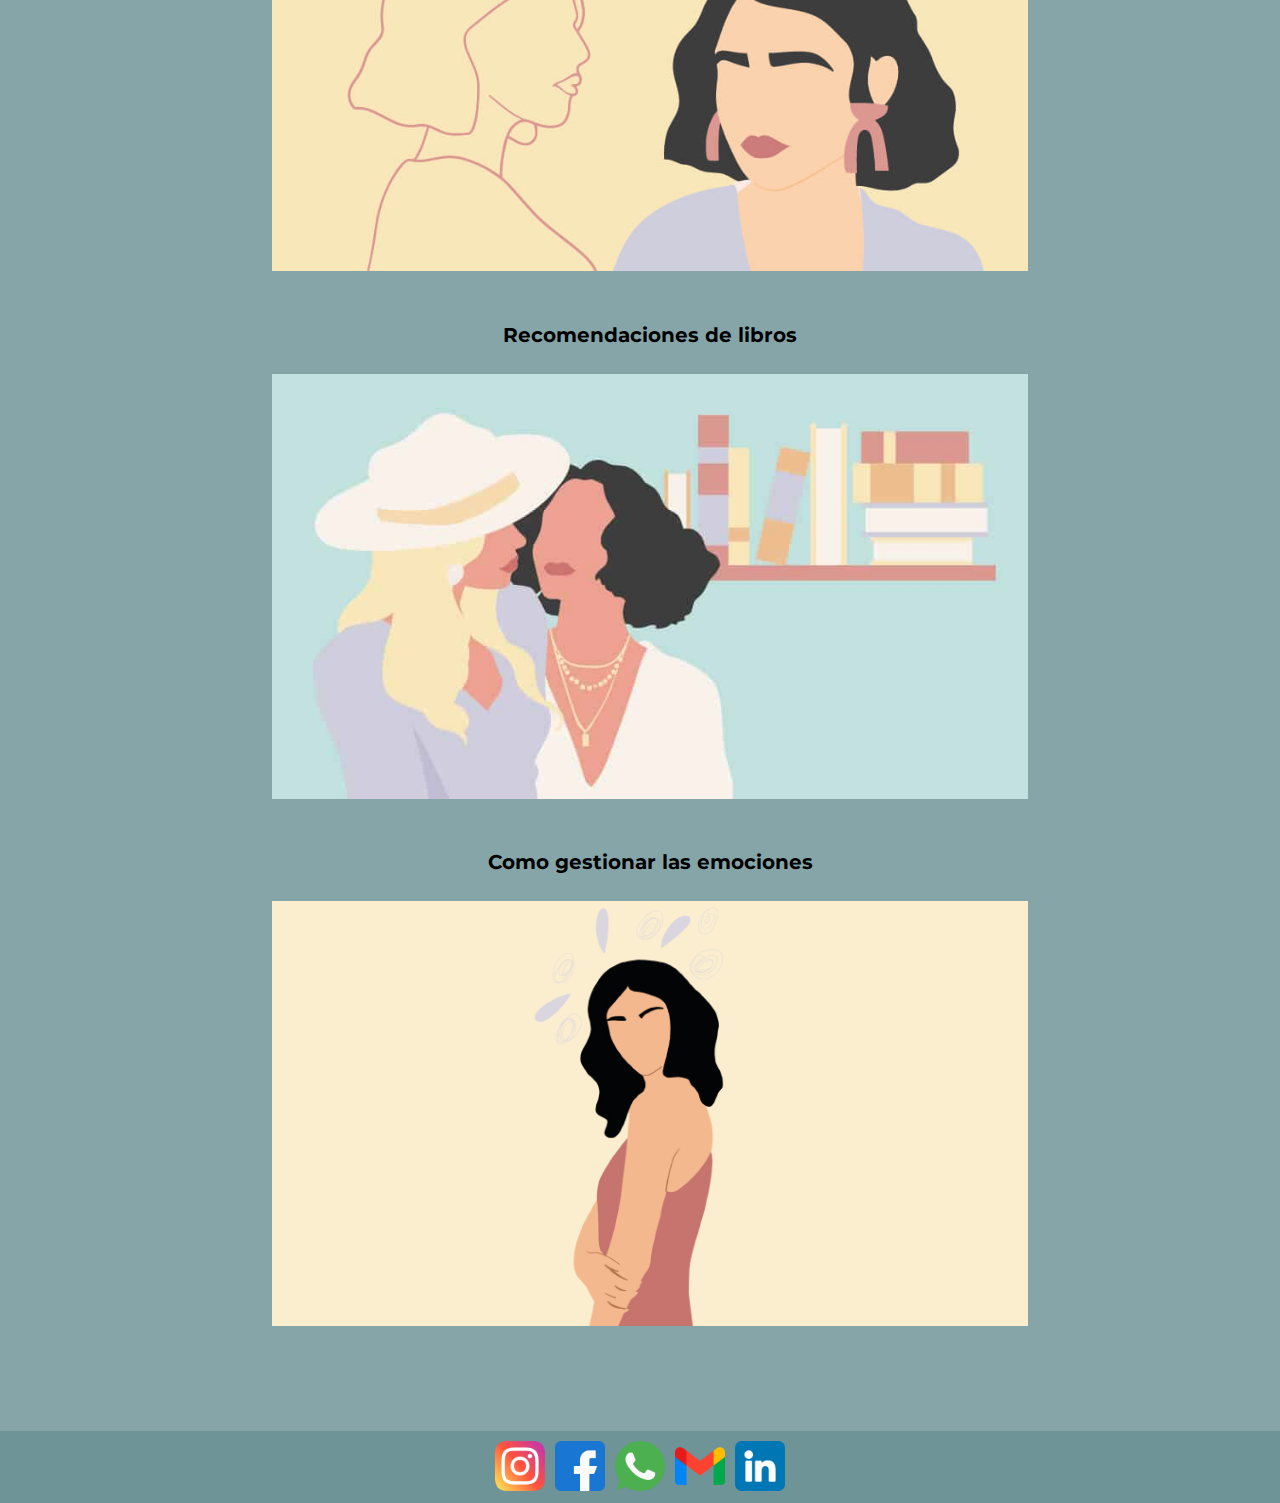
==== commit d9441f23: "entrega2" ====
--- a/pages/Blog.html
+++ b/pages/Blog.html
@@ -1,7 +1,7 @@
 <!DOCTYPE html>
 <html lang="es">
 
-<head> 
+<head>
     <meta charset="UTF-8">
     <meta http-equiv="X-UA-Compatible" content="IE=edge">
     <meta name="viewport" content="width=device-width, initial-scale=1.0">
@@ -14,52 +14,52 @@
 </head>
 
 <body>
-        <header class="encabezado">
-            <nav>
-                <ul class="navbar">
-                    <li><a href="../index.html">Inicio</a></li>
-                    <li><a target="_blank" href="../pages/quienSoy.html">¿Quién soy?</a></li>
-                    <li><a target="_blank" href="../pages/Blog.html">Blog</a> </li>
-                    <li><a target="_blank" href="../pages/Tarifas.html"> Tarifas</a></li>
-                    <li><a target="_blank" href="https://wa.me/+56978646916">Reserva tu cita </a></li>
-                    <li><a target="_blank" href="../pages/Contacto.html">Contacto </a></li>
-                </ul>
-            </nav>
+    <header class="encabezado">
+        <nav>
+            <ul class="navbar">
+                <li><a href="../index.html">Inicio</a></li>
+                <li><a target="_blank" href="../pages/quien-soy.html">¿Quién soy?</a></li>
+                <li><a target="_blank" href="../pages/Blog.html">Blog</a> </li>
+                <li><a target="_blank" href="../pages/Tarifas.html"> Tarifas</a></li>
+                <li><a target="_blank" href="https://wa.me/+56978646916">Reserva tu cita </a></li>
+                <li><a target="_blank" href="../pages/Contacto.html">Contacto </a></li>
+            </ul>
+        </nav>
     </header>
 
     <main>
         <h2 class="titulo-blog">Bienvenidos a mi blog, donde intentaré compartirles articulos informativos sobre
             temas relacionados a la psicologia y/o recomendaciones</h2>
         <div class="container-blog">
-            <div class="caja7">
+            <div class="cajab1">
                 <h4>Acrofobia: Sintomas y tratamiento</h4>
                 <img src="../assets/acrofobia.jpeg" alt="acrofobia">
             </div>
-            <div class="caja8">
+            <div class="cajab2">
                 <h4>Resiliencia: Significado y ejemplos</h4>
                 <img src="../assets/resiliencia.jpeg" alt="resiliencia">
             </div>
-            <div class="caja9">
+            <div class="cajab3">
                 <h4>Ansiedad y depresión: Diferencias entre una y otra</h4>
                 <img src="../assets/ansiedad-y-depresion.jpeg" alt="ansiedadydepresion">
             </div>
-            <div class="caja10">
+            <div class="cajab4">
                 <h4>Apego emocional: Cómo identificarlo</h4>
                 <img src="../assets/apego-emocional.jpeg" alt="apegoemocional">
             </div>
-            <div class="caja11">
+            <div class="cajab5">
                 <h4>Somatizar: Cuando la emoción afecta al cuerpo</h4>
                 <img src="../assets/somatizar.jpeg" alt="somatizar">
             </div>
-            <div class="caja12">
+            <div class="cajab6">
                 <h4>Trastorno de despersonalización: Como identificarlo y tratamiento</h4>
                 <img src="../assets/despersonalizacion.jpeg" alt="despersonalizacion">
             </div>
-            <div class="caja13">
+            <div class="cajab7">
                 <h4>Recomendaciones de libros</h4>
                 <img src="../assets/recomendaciones-de-libros.jpeg" alt="recomendaciondelibros">
             </div>
-            <div class="caja14">
+            <div class="cajab8">
                 <h4>Como gestionar las emociones</h4>
                 <img src="../assets/como-gestionar-las-emociones.jpeg" alt="comogestionarlasemociones">
             </div>
@@ -69,14 +69,17 @@
 
     <footer>
         <div class="iconos">
-            <a href="https://www.flaticon.es/iconos-gratis/instagram" title="instagram-icono">
+            <a target="_blank" href="https://www.instagram.com/psi_valentinagonzalezg/?hl=es"
+                title="instagram-icono">
                 <img class="instagram-icono" src="../assets/instagram.png" alt="icono-instagram"> </a>
-            <a href="https://www.flaticon.es/iconos-gratis/facebook" title="facebook-icono">
+            <a target="_blank" href="https://www.facebook.com/profile.php?id=100090688407926" title="facebook-icono">
                 <img class="facebook-icono" src="../assets/facebook.png" alt="icono-facebook"></a>
-            <a href="https://www.flaticon.es/iconos-gratis/marketing" title="whatsapp-icono">
+            <a target="_blank" href="https://wa.me/+56978646916" title="whatsapp-icono">
                 <img class="whatsapp-icono" src="../assets/whatsapp.png" alt="icono-whatsapp"></a>
-            <a href="https://www.flaticon.es/iconos-gratis/gmail" title="gmail-icono">
+            <a href="mailto:valegonzalez.200@gmail.com" title="gmail-icono">
                 <img class="gmail-icono" src="../assets/gmail.png" alt="icono-gmail"></a>
+            <a target="_blank" href="https://www.linkedin.com/in/valentina-gonz%C3%A1lez-glena-a3639118a" title="linkedin-icono">
+                <img class="linkedin-icono" src="../assets/linkedin.png" alt="icono-linkedin"></a>
         </div>
     </footer>
 </body>
--- a/css/style.css
+++ b/css/style.css
@@ -1,11 +1,12 @@
+/*todas las paginas*/
+
 html {
-    font-size: 10px; 
-    width: 100%;
+    font-size: 10px;
 }
 
 body {
     background-color: rgba(105, 144, 148, 0.811);
-    width: 100%;
+    margin: 0rem;
 }
 
 header {
@@ -15,7 +16,6 @@
     padding-bottom: 2rem;
     font-family: 'Montserrat', sans-serif;
     background-color: rgba(105, 144, 148, 0.811);
-    width: 100%;
 }
 
 main {
@@ -23,23 +23,22 @@
 }
 
 .encabezado {
-    width: 100%;
     margin-top: 3rem;
 }
 
 nav {
     display: flex;
     justify-content: center;
-    padding: 5.6rem;
+    padding: 1rem;
     width: 100%;
 }
 
 .navbar {
     display: flex;
-    justify-content: space-between;
+    justify-content: center;
     align-items: center;
     list-style: none;
-    padding: 0;
+    padding: 0rem;
     font-size: 2rem;
     width: 100%;
 }
@@ -54,6 +53,32 @@
     margin-right: 1.5rem;
 }
 
+footer {
+    display: flex;
+    justify-content: center;
+    align-items: center;
+    background-color: rgba(105, 144, 148, 0.811);
+    padding: 1rem;
+}
+
+.iconos {
+    display: flex;
+    justify-content: center;
+    align-items: center;
+}
+
+.iconos a {
+    display: inline-block;
+    margin: 0 0.5rem;
+}
+
+.iconos img {
+    width: 5rem;
+    height: 5rem;
+}
+
+/* index */
+
 .titulo h1 {
     margin-top: 12.5rem;
     display: flex;
@@ -72,18 +97,27 @@
     align-items: center;
     text-align: center;
     font-size: 2.5rem;
-    padding: 8rem;
+    padding: 2rem;
     font-family: 'Montserrat', sans-serif;
     color: #ffffff;
 }
 
 .imagen-titulo {
     display: flex;
-    justify-content:center;
-    align-items: center;
-    width: 1371px;
-    height: 1600px;
+    justify-content: center;
+    align-items: center;
     margin-top: 2rem;
+    width: 100%;
+}
+
+.conjunto {
+    width: 50%;
+}
+
+.conjunto img {
+    max-width: 100%;
+    display: flex;
+    justify-content: center;
 }
 
 .imagen-titulo h3 {
@@ -99,18 +133,17 @@
     display: grid;
     grid-template-columns: repeat(2, 1fr);
     font-family: 'Montserrat', sans-serif;
-    padding: 3rem;
-    margin: 3rem;
-    width: 100%;
+    padding: 2rem;
+    margin: 5rem;
+    width: 90%;
 }
 
 .caja1 {
     background-color: rgba(250, 235, 215, 0.755);
-    padding: 2rem;
+    padding: 1rem;
     border: 1px black solid;
     text-align: center;
     align-items: center;
-    margin-right: 1rem;
 }
 
 .caja1 h2 {
@@ -126,13 +159,12 @@
     border: 1px black solid;
     text-align: center;
     align-items: center;
-    margin-left: 1rem;
 }
 
 .caja2 h2 {
     width: 100%;
     color: black;
-    padding-block-end: 2rem;
+    padding-block-end: 1rem;
     font-size: 2.5rem;
 }
 
@@ -140,7 +172,7 @@
     color: black;
     font-size: 1.8rem;
     text-align: center;
-    padding: 2rem;
+    padding: 1rem;
 }
 
 .caja2 ul {
@@ -157,28 +189,36 @@
     font-size: 2 rem;
 }
 
+aside {
+    width: 100%;
+    margin: 5rem 0rem;
+}
+
 .container2 {
     display: grid;
-    grid-template-rows: repeat(2, 1fr);
-    font-family: 'Montserrat', sans-serif;
-    width: 100%;
+    grid-template-rows: 1fr;
+    font-family: 'Montserrat', sans-serif;
 }
 
 .manos {
     background-color: white;
-    width: 100%;
     height: auto;
     text-align: center;
 }
 
 .manos h3 {
-    padding: 3rem;
+    padding: 2rem;
     font-size: 2.5rem;
 }
 
 .manos img {
-    width: 100%;
-    height: auto;
+    max-width: 100%;
+    height: 80rem;
+}
+
+.manos a {
+    text-decoration: none;
+    color: white;
 }
 
 .manos button {
@@ -192,27 +232,376 @@
     cursor: pointer;
 }
 
-footer {
-    display: flex;
-    justify-content: center;
-    align-items: center;
-    background-color: rgba(105, 144, 148, 0.811);
-    padding: 1rem;
-}
-
-.iconos {
-    display: flex;
-    justify-content: center;
-    align-items: center;
-}
-
-.iconos a {
-    display: inline-block;
-    margin: 0 0.5rem;
-    padding-left: 10rem;
-}
-
-.iconos img {
-    width: 5rem;
-    height: 5rem;
-}
+/*Pagina ¿quien soy?*/
+
+.container-quien-soy {
+    background-color: rgba(250, 235, 215, 0.717);
+    width: 100%;
+    height: auto;
+    border: 0.2rem solid black;
+    display: grid;
+    grid-template-columns: 30% 70%;
+    align-items: center;
+    margin: 10rem 0rem 10rem 0rem;
+}
+
+.image-taza img {
+    max-width: 100%;
+    height: auto;
+}
+
+.content {
+    justify-content: center;
+    align-items: center;
+    text-align: center;
+}
+
+.content h2 {
+    justify-content: center;
+    align-items: center;
+    text-align: center;
+    font-size: 2.5rem;
+    font-family: system-ui, -apple-system, BlinkMacSystemFont, 'Segoe UI', Roboto, Oxygen, Ubuntu, Cantarell, 'Open Sans', 'Helvetica Neue', sans-serif;
+}
+
+.content p {
+    padding: 5rem;
+    justify-content: center;
+    align-items: center;
+    text-align: center;
+    font-size: 1.2rem;
+    font-family: system-ui, -apple-system, BlinkMacSystemFont, 'Segoe UI', Roboto, Oxygen, Ubuntu, Cantarell, 'Open Sans', 'Helvetica Neue', sans-serif;
+}
+
+/*pagina blog*/
+
+.titulo-blog {
+    margin-top: 5rem;
+    display: flex;
+    justify-content: center;
+    align-items: center;
+    text-align: center;
+    font-size: 3rem;
+    font-family: 'Montserrat', sans-serif;
+    color: white;
+}
+
+.container-blog {
+    margin: 10rem 0rem 10rem 2rem;
+    display: grid;
+    grid-template-columns: 50% 50%;
+    grid-template-areas: repeat (8, 1fr);
+    justify-content: center;
+    align-items: center;
+    text-align: center;
+    grid-gap: 2rem;
+    font-family: 'Montserrat', sans-serif;
+    font-size: 2.5rem;
+}
+
+.container-blog img {
+    max-width: 60%;
+}
+
+/*pagina tarifas*/
+
+.container-tarifas {
+    display: grid;
+    grid-template-columns: 100%;
+    grid-template-rows: repeat(3, 1fr);
+    margin: 5rem 0rem 20rem 0rem;
+    height: auto;
+    grid-gap: 7rem;
+    justify-content: center;
+    align-items: center;
+    text-align: center;
+    padding: 20rem;
+}
+
+.cajat1 {
+    padding: 2rem;
+    background-color: antiquewhite;
+    border: 0.2rem solid black;
+    font-family: 'Montserrat', sans-serif;
+}
+
+.cajat2 {
+    padding: 2rem;
+    background-color: antiquewhite;
+    border: 0.2rem solid black;
+    font-family: 'Montserrat', sans-serif;
+}
+
+.cajat3 {
+    padding: 2rem;
+    background-color: antiquewhite;
+    border: 0.2rem solid black;
+    font-family: 'Montserrat', sans-serif;
+}
+
+.cajat1 h2 {
+    font-size: 4rem;
+}
+
+.cajat1 h4 {
+    font-size: 3rem;
+    text-align: left;
+    font-family: system-ui, -apple-system, BlinkMacSystemFont, 'Segoe UI', Roboto, Oxygen, Ubuntu, Cantarell, 'Open Sans', 'Helvetica Neue', sans-serif;
+}
+
+.cajat1 li {
+    text-align: left;
+    font-size: 1.5rem;
+    font-family: system-ui, -apple-system, BlinkMacSystemFont, 'Segoe UI', Roboto, Oxygen, Ubuntu, Cantarell, 'Open Sans', 'Helvetica Neue', sans-serif;
+}
+
+.cajat2 h2 {
+    font-size: 4rem;
+}
+
+.cajat2 h4 {
+    font-size: 3rem;
+    text-align: left;
+    font-family: system-ui, -apple-system, BlinkMacSystemFont, 'Segoe UI', Roboto, Oxygen, Ubuntu, Cantarell, 'Open Sans', 'Helvetica Neue', sans-serif;
+
+}
+
+.cajat2 li {
+    text-align: left;
+    font-size: 1.5rem;
+    font-family: system-ui, -apple-system, BlinkMacSystemFont, 'Segoe UI', Roboto, Oxygen, Ubuntu, Cantarell, 'Open Sans', 'Helvetica Neue', sans-serif;
+}
+
+.cajat3 h2 {
+    font-size: 4rem;
+}
+
+.cajat3 h4 {
+    font-size: 3rem;
+    text-align: left;
+    font-family: system-ui, -apple-system, BlinkMacSystemFont, 'Segoe UI', Roboto, Oxygen, Ubuntu, Cantarell, 'Open Sans', 'Helvetica Neue', sans-serif;
+
+}
+
+.cajat3 p {
+    text-align: left;
+    font-size: 1.5rem;
+    font-family: system-ui, -apple-system, BlinkMacSystemFont, 'Segoe UI', Roboto, Oxygen, Ubuntu, Cantarell, 'Open Sans', 'Helvetica Neue', sans-serif;
+}
+
+
+/*pagina contacto*/
+
+.container-formulario {
+    background-color: rgba(250, 235, 215, 0.87);
+    border: 0.2rem solid black;
+    width: auto;
+    justify-content: center;
+    align-items: center;
+    text-align: center;
+    padding: 15rem;
+    height: auto;
+}
+
+.container-formulario h3 {
+    font-size: 3rem;
+    font-family: 'Montserrat', sans-serif;
+}
+
+.cajad1, ::placeholder {
+    font-size: 1.5rem;
+    font-family: system-ui, -apple-system, BlinkMacSystemFont, 'Segoe UI', Roboto, Oxygen, Ubuntu, Cantarell, 'Open Sans', 'Helvetica Neue', sans-serif;
+}
+
+/*media queries*/
+
+@media screen and (max-width: 1798px) {
+    .titulo-blog {
+        font-size: 2rem;
+    }
+
+    .container-blog {
+        display: grid;
+        grid-template-columns: 100%;
+        grid-template-rows: repeat (8, 1fr);
+        justify-content: center;
+        align-items: center;
+        text-align: center;
+        grid-gap: 2rem;
+        font-family: 'Montserrat', sans-serif;
+        font-size: 2rem;
+    }
+
+    .container-tarifas {
+        display: grid;
+        grid-template-columns: 100%;
+        grid-template-rows: repeat(3, 1fr);
+        margin: 7rem 0rem 15rem 0rem;
+        height: auto;
+        grid-gap: 5rem;
+        justify-content: center;
+        align-items: center;
+        text-align: left;
+        padding: 10rem;
+        font-size: 2rem;
+    }
+
+    @media screen and (max-width: 768px) {
+        .navbar {
+            display: inline-block;
+            padding: auto;
+        }
+
+        .titulo h1 {
+            font-size: 2.5rem;
+            display: flex;
+            text-align: center;
+        }
+
+        .navbar a {
+            font-size: 1.6rem;
+        }
+
+        .titulo h2 {
+            font-size: 1.7rem;
+        }
+
+        .imagen-titulo h3 {
+            font-size: 2rem;
+        }
+
+        .caja1 h2 {
+            font-size: 1.8rem;
+        }
+
+        .caja1 p {
+            font-size: 1.4rem;
+        }
+
+        .caja2 h2 {
+            font-size: 1.8rem;
+        }
+
+        .caja2 ul {
+            font-size: 1.4rem;
+        }
+
+        .manos h3 {
+            font-size: 1.8rem;
+        }
+
+        .manos button {
+            font-size: 1.5rem;
+        }
+
+        .manos img {
+            height: 30rem;
+        }
+
+        .iconos img {
+            width: 30px;
+            height: 30px;
+        }
+
+        .content h2 {
+            font-size: 1.7rem;
+        }
+
+        .content p {
+            font-size: 1.3rem;
+        }
+
+        .container {
+            width: 80%;
+        }
+
+        .caja1 {
+            margin-left: 2rem;
+        }
+
+        .caja2 {
+            margin-left: 2rem;
+        }
+        
+        .container-formulario {
+            padding: 1rem;
+        }
+
+        @media screen and (max-width: 575px) {
+            .titulo h1 {
+                font-size: 2rem;
+            }
+
+            .navbar a {
+                font-size: 1.3rem;
+                margin: 0rem;
+            }
+
+            .container {
+                padding: 0rem;
+                margin: 0rem;
+                width: 70%;
+            }
+
+            .titulo h2 {
+                font-size: 1.4rem;
+            }
+
+            .imagen-titulo h3 {
+                font-size: 1.7rem;
+            }
+
+            .caja1 h2 {
+                font-size: 1.5rem;
+            }
+
+            .caja1 p {
+                font-size: 1.2rem;
+            }
+
+            .caja2 h2 {
+                font-size: 1.5rem;
+            }
+
+            .caja2 ul {
+                font-size: 1.2rem;
+            }
+
+            .manos h3 {
+                font-size: 1.5rem;
+            }
+
+            .manos button {
+                font-size: 1.1rem;
+            }
+
+            .manos img {
+                height: 30rem;
+            }
+
+            .iconos img {
+                width: 20px;
+                height: 20px;
+            }
+
+            .content h2 {
+                font-size: 1.4rem;
+            }
+
+            .content p {
+                font-size: 1rem;
+            }
+
+            .container-tarifas {
+            display: grid;
+            grid-template-columns: 100%;
+            grid-template-rows: repeat(3, 1fr);
+            margin: 5rem 0rem 10rem 0rem;
+            height: auto;
+            grid-gap: 3rem;
+            justify-content: center;
+            align-items: center;
+            text-align: left;
+            padding: 6rem;
+            font-size: 1.5rem;
+            }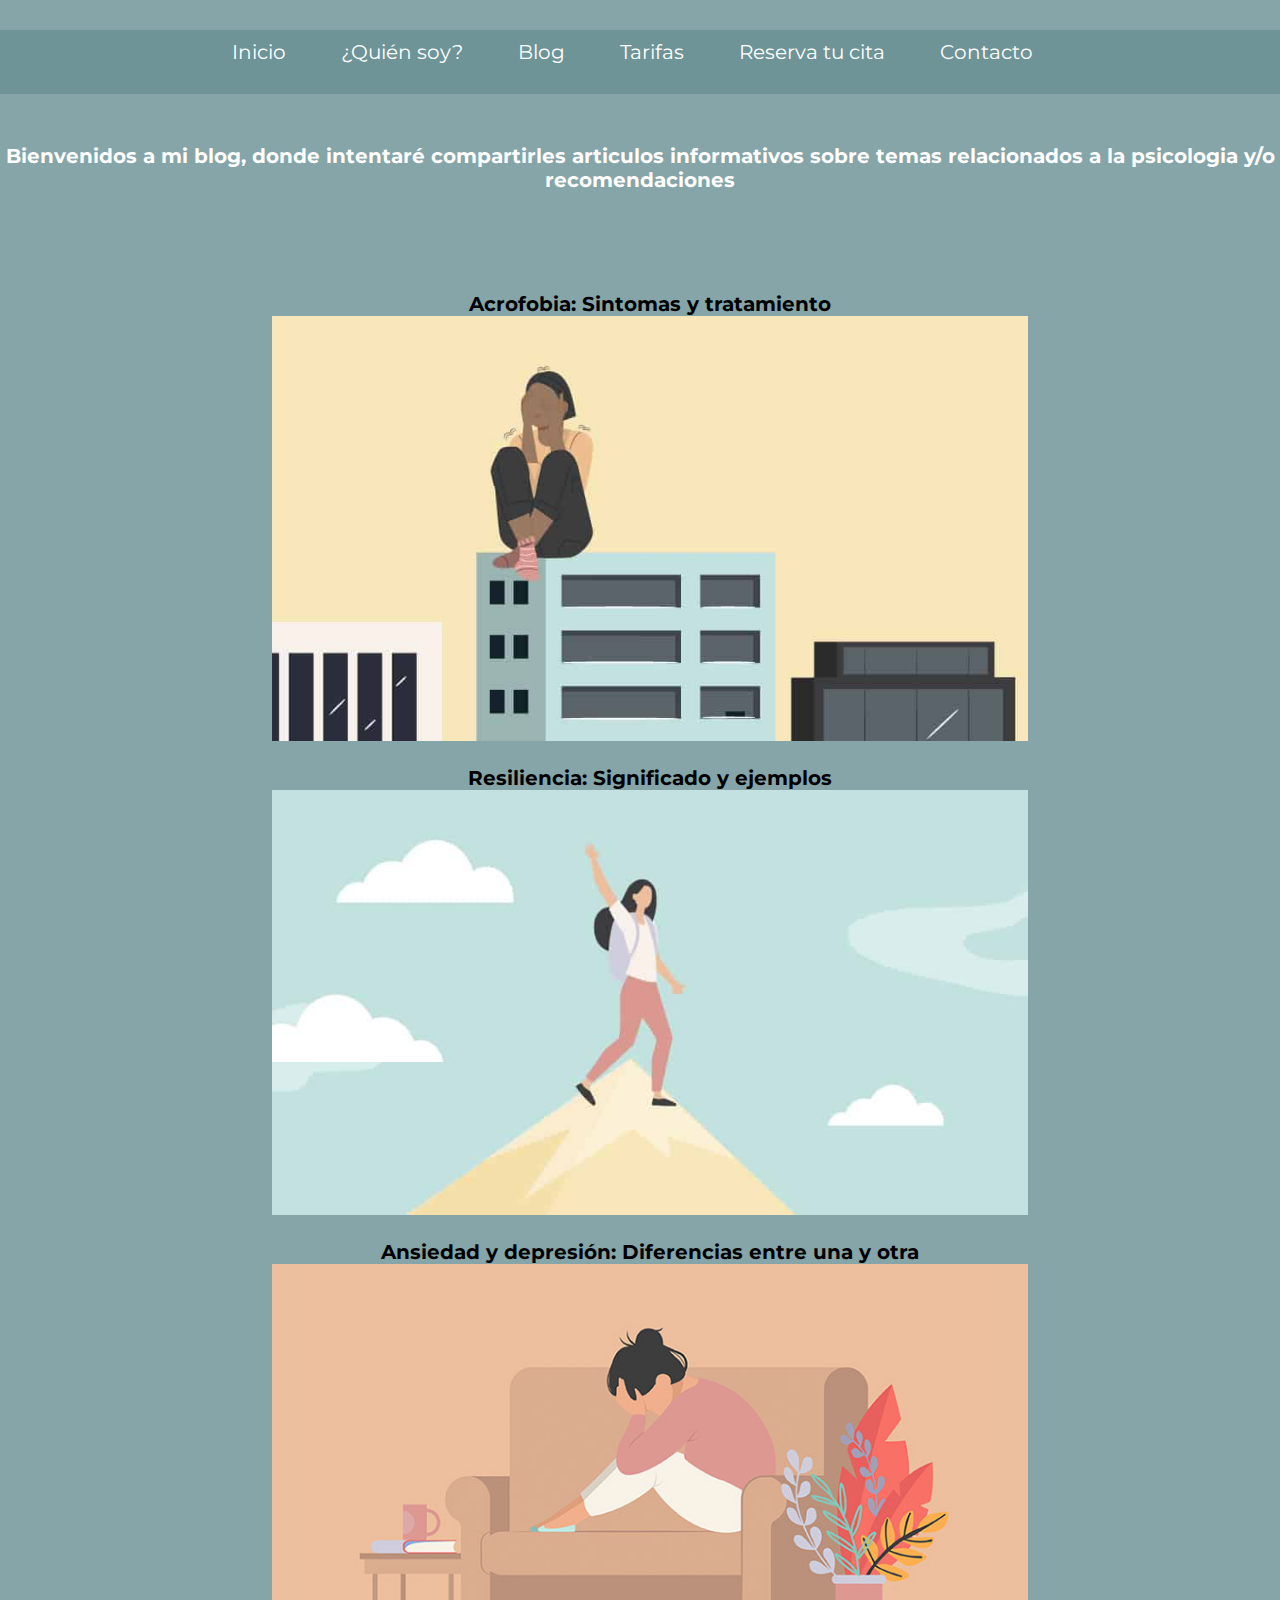
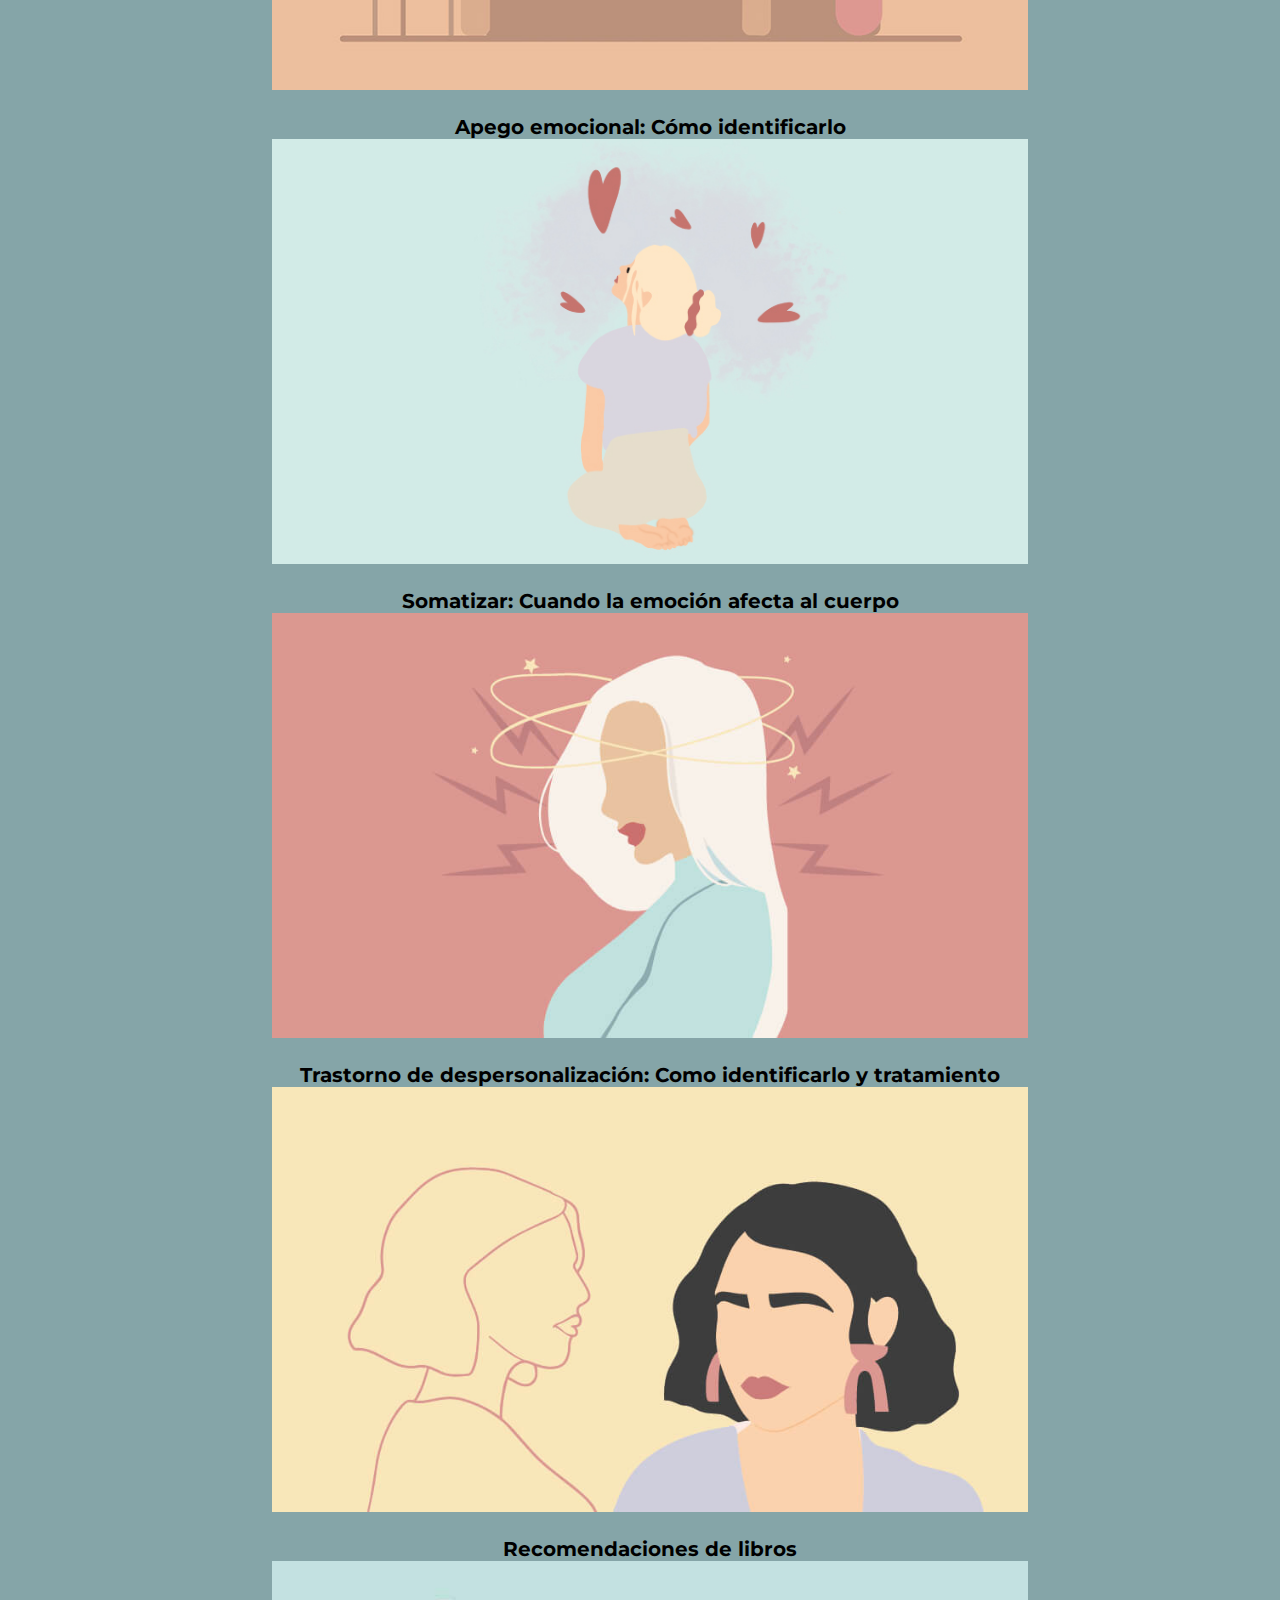
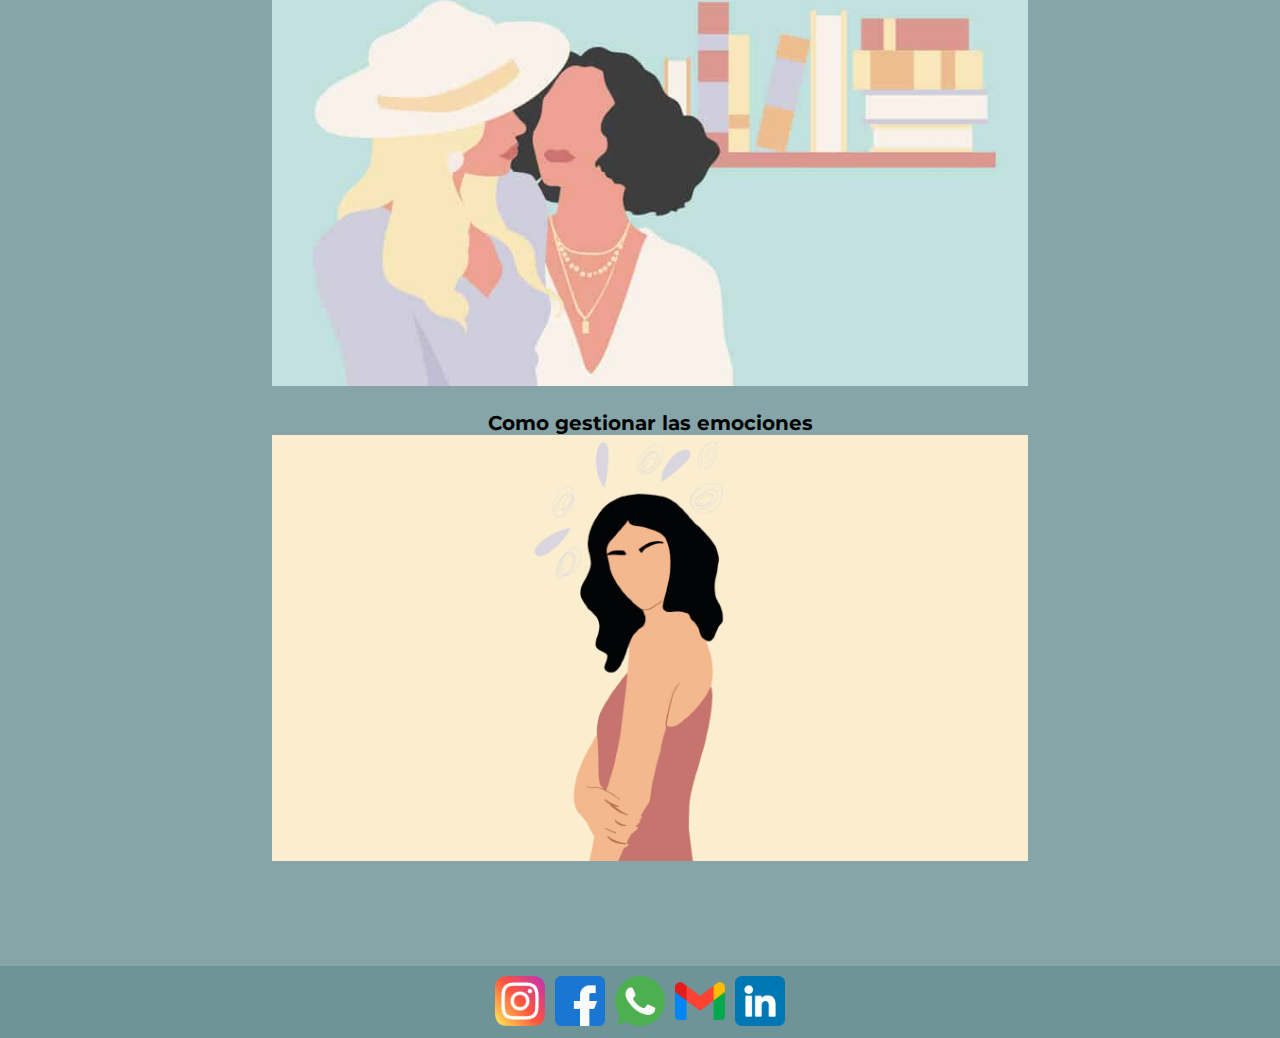
==== commit f1dbb190: "seo" ====
--- a/pages/Blog.html
+++ b/pages/Blog.html
@@ -5,7 +5,8 @@
     <meta charset="UTF-8">
     <meta http-equiv="X-UA-Compatible" content="IE=edge">
     <meta name="viewport" content="width=device-width, initial-scale=1.0">
-    <title>Psicóloga Valentina Gonzalez</title>
+    <title>Blog | Psicóloga Valentina Gonzalez</title>
+    <link rel="shortcut icon" href="../assets/favicon.png" type="image/x-icon">
     <link rel="stylesheet" href="../css/style.css">
     <link rel="preconnect" href="https://fonts.googleapis.com">
     <link rel="preconnect" href="https://fonts.gstatic.com" crossorigin>
--- a/css/style.css
+++ b/css/style.css
@@ -1,607 +1,557 @@
-/*todas las paginas*/
+@charset "UTF-8";
+* {
+  margin: 0;
+  padding: 0;
+  box-sizing: border-box;
+}
 
 html {
-    font-size: 10px;
+  font-size: 62.5%;
+}
+
+header {
+  display: flex;
+  justify-content: center;
+  align-items: center;
+  padding-bottom: 2rem;
+  font-family: "Montserrat", sans-serif;
+  background-color: rgba(105, 144, 148, 0.811);
+}
+
+.encabezado {
+  margin-top: 3rem;
+}
+
+nav {
+  display: flex;
+  justify-content: center;
+  padding: 1rem;
+  width: 100%;
+}
+
+.navbar {
+  display: flex;
+  justify-content: center;
+  align-items: center;
+  list-style: none;
+  padding: 0rem;
+  font-size: 2rem;
+  width: 100%;
+}
+.navbar a {
+  text-decoration: none;
+  color: white;
+  padding: 2rem;
+}
+.navbar li {
+  margin-right: 1.5rem;
+}
+
+footer {
+  display: flex;
+  justify-content: center;
+  align-items: center;
+  background-color: rgba(105, 144, 148, 0.811);
+  padding: 1rem;
+}
+
+.iconos {
+  display: flex;
+  justify-content: center;
+  align-items: center;
+}
+.iconos a {
+  display: inline-block;
+  margin: 0 0.5rem;
+}
+.iconos img {
+  width: 5rem;
+  height: 5rem;
+  transform: scale(1);
+  transition: color 0.5s ease, background-color 0.5s ease, transform 0.5s ease;
+}
+.iconos img:hover {
+  color: antiquewhite;
+  transform: scale(1.4);
+}
+
+/* index */
+html {
+  font-size: 10px;
 }
 
 body {
-    background-color: rgba(105, 144, 148, 0.811);
+  background-color: rgba(105, 144, 148, 0.811);
+  margin: 0rem;
+}
+
+main {
+  width: 100%;
+}
+
+.titulo h1 {
+  display: flex;
+  justify-content: center;
+  align-items: center;
+  margin-top: 12.5rem;
+  font-size: 5rem;
+  font-family: "Montserrat", sans-serif;
+  background-color: rgba(250, 235, 215, 0.755);
+  width: 100%;
+}
+
+.titulo h2 {
+  display: flex;
+  justify-content: center;
+  align-items: center;
+  margin-top: 2rem;
+  text-align: center;
+  font-size: 2.5rem;
+  padding: 2rem;
+  font-family: "Montserrat", sans-serif;
+  color: #ffffff;
+}
+
+.imagen-titulo {
+  display: flex;
+  justify-content: center;
+  align-items: center;
+  margin-top: 2rem;
+  width: 100%;
+}
+
+.conjunto {
+  width: 50%;
+}
+.conjunto img {
+  max-width: 100%;
+  display: flex;
+  justify-content: center;
+  box-shadow: none;
+  transition: box-shadow 0.3s ease;
+}
+.conjunto img:hover {
+  box-shadow: 0 0 150px rgba(250, 235, 215, 0.755);
+}
+
+.imagen-titulo h3 {
+  padding: 2rem;
+  font-size: 2.5rem;
+  font-family: "Montserrat", sans-serif;
+  display: flex;
+  justify-content: center;
+  text-align: center;
+}
+
+.container {
+  display: grid;
+  grid-template-columns: repeat(2, 1fr);
+  font-family: "Montserrat", sans-serif;
+  padding: 2rem;
+  margin: 5rem;
+  width: 90%;
+}
+
+.caja1 {
+  background-color: rgba(250, 235, 215, 0.755);
+  padding: 1rem;
+  border: 1px black solid;
+  text-align: center;
+  align-items: center;
+}
+.caja1 h2 {
+  width: 100%;
+  color: black;
+  padding-block-end: 2rem;
+  font-size: 2.5rem;
+}
+.caja1 p {
+  color: black;
+  font-size: 1.8rem;
+  text-align: center;
+  padding: 1rem;
+}
+
+.caja2 {
+  background-color: rgba(250, 235, 215, 0.755);
+  padding: 2rem;
+  border: 1px black solid;
+  text-align: center;
+  align-items: center;
+}
+.caja2 h2 {
+  width: 100%;
+  color: black;
+  padding-block-end: 1rem;
+  font-size: 2.5rem;
+}
+.caja2 ul {
+  font-size: 1.8rem;
+  text-align: left;
+  list-style: none;
+}
+.caja2 li {
+  padding: 2rem;
+}
+
+.span li {
+  font-size: 2 rem;
+}
+
+aside {
+  width: 100%;
+  margin: 5rem 0rem;
+}
+
+.container2 {
+  display: grid;
+  grid-template-rows: 1fr;
+  font-family: "Montserrat", sans-serif;
+}
+
+.manos {
+  background-color: white;
+  height: auto;
+  text-align: center;
+}
+.manos h3 {
+  padding: 2rem;
+  font-size: 2.5rem;
+}
+.manos img {
+  max-width: 100%;
+  height: 80rem;
+}
+.manos a {
+  text-decoration: none;
+  color: white;
+}
+.manos button {
+  margin: 1rem;
+  padding: 0.9rem 2.5rem;
+  font-size: 2rem;
+  background-color: rgb(199, 103, 68);
+  color: white;
+  border: none;
+  border-radius: 1rem;
+  cursor: pointer;
+  transform: scale(1);
+  transition: color 0.3s ease, background-color 0.3s ease, transform 0.3s ease;
+}
+.manos button:hover {
+  color: antiquewhite;
+  transform: scale(1.1);
+}
+
+/*Pagina ¿quien soy?*/
+.container-quien-soy {
+  background-color: rgba(250, 235, 215, 0.755);
+  width: 100%;
+  height: auto;
+  border: 0.2rem solid black;
+  display: grid;
+  grid-template-columns: 30% 70%;
+  align-items: center;
+  margin: 10rem 0rem 10rem 0rem;
+}
+
+.image-taza img {
+  max-width: 100%;
+  height: auto;
+}
+
+.content {
+  justify-content: center;
+  align-items: center;
+  text-align: center;
+}
+.content h2 {
+  justify-content: center;
+  align-items: center;
+  text-align: center;
+  font-size: 2.5rem;
+  font-family: "Montserrat", sans-serif;
+}
+.content p {
+  padding: 5rem;
+  justify-content: center;
+  align-items: center;
+  text-align: center;
+  font-size: 1.2rem;
+  font-family: "Montserrat", sans-serif;
+}
+
+/*pagina blog*/
+.titulo-blog {
+  margin-top: 5rem;
+  display: flex;
+  justify-content: center;
+  align-items: center;
+  text-align: center;
+  font-size: 3rem;
+  font-family: "Montserrat", sans-serif;
+  color: white;
+}
+
+.container-blog {
+  margin: 10rem 0rem 10rem 2rem;
+  display: grid;
+  grid-template-columns: 50% 50%;
+  grid-template-areas: repeat 8, 1fr;
+  justify-content: center;
+  align-items: center;
+  text-align: center;
+  grid-gap: 2rem;
+  font-family: "Montserrat", sans-serif;
+  font-size: 2.5rem;
+}
+.container-blog img {
+  max-width: 60%;
+  transform: scale(1);
+  transition: color 0.5s ease, background-color 0.5s ease, transform 0.5s ease;
+}
+.container-blog img:hover {
+  color: antiquewhite;
+  transform: scale(1.02);
+}
+
+/*pagina tarifas*/
+.container-tarifas {
+  display: grid;
+  grid-template-columns: 100%;
+  grid-template-rows: repeat(3, 1fr);
+  margin: 5rem 0rem 20rem 0rem;
+  height: auto;
+  grid-gap: 7rem;
+  justify-content: center;
+  align-items: center;
+  text-align: center;
+  padding: 20rem;
+}
+
+.cajat1, .cajat2 {
+  padding: 2rem;
+  background-color: antiquewhite;
+  border: 0.2rem solid black;
+  font-family: "Montserrat", sans-serif;
+}
+.cajat1 h2, .cajat2 h2 {
+  font-size: 4rem;
+}
+.cajat1 h4, .cajat2 h4 {
+  font-size: 3rem;
+  text-align: left;
+  font-family: system-ui, -apple-system, BlinkMacSystemFont, "Segoe UI", Roboto, Oxygen, Ubuntu, Cantarell, "Open Sans", "Helvetica Neue", sans-serif;
+}
+.cajat1 li, .cajat2 li {
+  text-align: left;
+  font-size: 1.5rem;
+  font-family: system-ui, -apple-system, BlinkMacSystemFont, "Segoe UI", Roboto, Oxygen, Ubuntu, Cantarell, "Open Sans", "Helvetica Neue", sans-serif;
+}
+
+.cajat3 {
+  padding: 2rem;
+  background-color: antiquewhite;
+  border: 0.2rem solid black;
+  font-family: "Montserrat", sans-serif;
+}
+.cajat3 h2 {
+  font-size: 4rem;
+}
+.cajat3 h4 {
+  font-size: 3rem;
+  text-align: left;
+  font-family: system-ui, -apple-system, BlinkMacSystemFont, "Segoe UI", Roboto, Oxygen, Ubuntu, Cantarell, "Open Sans", "Helvetica Neue", sans-serif;
+}
+.cajat3 p {
+  text-align: left;
+  font-size: 1.5rem;
+  font-family: system-ui, -apple-system, BlinkMacSystemFont, "Segoe UI", Roboto, Oxygen, Ubuntu, Cantarell, "Open Sans", "Helvetica Neue", sans-serif;
+}
+
+/*pagina contacto*/
+.container-formulario {
+  background-color: rgba(250, 235, 215, 0.755);
+  border: 0.2rem solid black;
+  width: auto;
+  justify-content: center;
+  align-items: center;
+  text-align: center;
+  padding: 15rem;
+  height: auto;
+}
+.container-formulario h3 {
+  font-size: 3rem;
+  font-family: "Montserrat", sans-serif;
+}
+
+.cajad1,
+::placeholder {
+  font-size: 1.5rem;
+  font-family: system-ui, -apple-system, BlinkMacSystemFont, "Segoe UI", Roboto, Oxygen, Ubuntu, Cantarell, "Open Sans", "Helvetica Neue", sans-serif;
+}
+
+/*media queries*/
+@media screen and (max-width: 575px) {
+  .titulo h1 {
+    font-size: 2rem;
+  }
+  .navbar a {
+    font-size: 1.3rem;
     margin: 0rem;
-}
-
-header {
-    display: flex;
+  }
+  .container {
+    padding: 0rem;
+    margin: 0rem;
+    width: 70%;
+  }
+  .titulo h2 {
+    font-size: 1.4rem;
+  }
+  .imagen-titulo h3 {
+    font-size: 1.7rem;
+  }
+  .caja1 h2 {
+    font-size: 1.5rem;
+  }
+  .caja1 p {
+    font-size: 1.2rem;
+  }
+  .caja2 h2 {
+    font-size: 1.5rem;
+  }
+  .caja2 ul {
+    font-size: 1.2rem;
+  }
+  .manos h3 {
+    font-size: 1.5rem;
+  }
+  .manos button {
+    font-size: 1.1rem;
+  }
+  .manos img {
+    height: 30rem;
+  }
+  .iconos img {
+    width: 20px;
+    height: 20px;
+  }
+  .content h2 {
+    font-size: 1.4rem;
+  }
+  .content p {
+    font-size: 1rem;
+  }
+  .container-tarifas {
+    display: grid;
+    grid-template-columns: 100%;
+    grid-template-rows: repeat(3, 1fr);
+    margin: 5rem 0rem 10rem 0rem;
+    height: auto;
+    grid-gap: 3rem;
     justify-content: center;
     align-items: center;
-    padding-bottom: 2rem;
-    font-family: 'Montserrat', sans-serif;
-    background-color: rgba(105, 144, 148, 0.811);
-}
-
-main {
-    width: 100%;
-}
-
-.encabezado {
-    margin-top: 3rem;
-}
-
-nav {
+    text-align: left;
+    padding: 6rem;
+    font-size: 1.5rem;
+  }
+}
+/*media queries*/
+@media screen and (max-width: 768px) {
+  .navbar {
+    display: inline-block;
+    padding: auto;
+  }
+  .titulo h1 {
+    font-size: 2.5rem;
     display: flex;
-    justify-content: center;
+    text-align: center;
+  }
+  .navbar a {
+    font-size: 1.6rem;
+  }
+  .titulo h2 {
+    font-size: 1.7rem;
+  }
+  .imagen-titulo h3 {
+    font-size: 2rem;
+  }
+  .caja1 h2 {
+    font-size: 1.8rem;
+  }
+  .caja1 p {
+    font-size: 1.4rem;
+  }
+  .caja2 h2 {
+    font-size: 1.8rem;
+  }
+  .caja2 ul {
+    font-size: 1.4rem;
+  }
+  .manos h3 {
+    font-size: 1.8rem;
+  }
+  .manos button {
+    font-size: 1.5rem;
+  }
+  .manos img {
+    height: 30rem;
+  }
+  .iconos img {
+    width: 30px;
+    height: 30px;
+  }
+  .content h2 {
+    font-size: 1.7rem;
+  }
+  .content p {
+    font-size: 1.3rem;
+  }
+  .container {
+    width: 80%;
+  }
+  .caja1 {
+    margin-left: 2rem;
+  }
+  .caja2 {
+    margin-left: 2rem;
+  }
+  .container-formulario {
     padding: 1rem;
-    width: 100%;
-}
-
-.navbar {
-    display: flex;
-    justify-content: center;
-    align-items: center;
-    list-style: none;
-    padding: 0rem;
+  }
+  .container-formulario h3 {
+    font-size: 18px;
+  }
+}
+/*media queries*/
+@media screen and (max-width: 1798px) {
+  .titulo-blog {
     font-size: 2rem;
-    width: 100%;
-}
-
-.navbar a {
-    text-decoration: none;
-    color: white;
-    padding: 2rem;
-}
-
-.navbar li {
-    margin-right: 1.5rem;
-}
-
-footer {
-    display: flex;
-    justify-content: center;
-    align-items: center;
-    background-color: rgba(105, 144, 148, 0.811);
-    padding: 1rem;
-}
-
-.iconos {
-    display: flex;
-    justify-content: center;
-    align-items: center;
-}
-
-.iconos a {
-    display: inline-block;
-    margin: 0 0.5rem;
-}
-
-.iconos img {
-    width: 5rem;
-    height: 5rem;
-}
-
-/* index */
-
-.titulo h1 {
-    margin-top: 12.5rem;
-    display: flex;
-    justify-content: center;
-    align-items: center;
-    font-size: 5rem;
-    font-family: 'Montserrat', sans-serif;
-    background-color: rgba(250, 235, 215, 0.755);
-    width: 100%;
-}
-
-.titulo h2 {
-    margin-top: 2rem;
-    display: flex;
-    justify-content: center;
-    align-items: center;
-    text-align: center;
-    font-size: 2.5rem;
-    padding: 2rem;
-    font-family: 'Montserrat', sans-serif;
-    color: #ffffff;
-}
-
-.imagen-titulo {
-    display: flex;
-    justify-content: center;
-    align-items: center;
-    margin-top: 2rem;
-    width: 100%;
-}
-
-.conjunto {
-    width: 50%;
-}
-
-.conjunto img {
-    max-width: 100%;
-    display: flex;
-    justify-content: center;
-}
-
-.imagen-titulo h3 {
-    padding: 2rem;
-    font-size: 2.5rem;
-    font-family: 'Montserrat', sans-serif;
-    display: flex;
-    justify-content: center;
-    text-align: center;
-}
-
-.container {
+  }
+  .container-blog {
     display: grid;
-    grid-template-columns: repeat(2, 1fr);
-    font-family: 'Montserrat', sans-serif;
-    padding: 2rem;
-    margin: 5rem;
-    width: 90%;
-}
-
-.caja1 {
-    background-color: rgba(250, 235, 215, 0.755);
-    padding: 1rem;
-    border: 1px black solid;
-    text-align: center;
-    align-items: center;
-}
-
-.caja1 h2 {
-    width: 100%;
-    color: black;
-    padding-block-end: 2rem;
-    font-size: 2.5rem;
-}
-
-.caja2 {
-    background-color: rgba(250, 235, 215, 0.755);
-    padding: 2rem;
-    border: 1px black solid;
-    text-align: center;
-    align-items: center;
-}
-
-.caja2 h2 {
-    width: 100%;
-    color: black;
-    padding-block-end: 1rem;
-    font-size: 2.5rem;
-}
-
-.caja1 p {
-    color: black;
-    font-size: 1.8rem;
-    text-align: center;
-    padding: 1rem;
-}
-
-.caja2 ul {
-    font-size: 1.8rem;
-    text-align: left;
-    list-style: none;
-}
-
-.caja2 li {
-    padding: 2rem;
-}
-
-.span li {
-    font-size: 2 rem;
-}
-
-aside {
-    width: 100%;
-    margin: 5rem 0rem;
-}
-
-.container2 {
-    display: grid;
-    grid-template-rows: 1fr;
-    font-family: 'Montserrat', sans-serif;
-}
-
-.manos {
-    background-color: white;
-    height: auto;
-    text-align: center;
-}
-
-.manos h3 {
-    padding: 2rem;
-    font-size: 2.5rem;
-}
-
-.manos img {
-    max-width: 100%;
-    height: 80rem;
-}
-
-.manos a {
-    text-decoration: none;
-    color: white;
-}
-
-.manos button {
-    margin: 1rem;
-    padding: 0.9rem 2.5rem;
-    font-size: 2rem;
-    background-color: rgb(199, 103, 68);
-    color: white;
-    border: none;
-    border-radius: 1rem;
-    cursor: pointer;
-}
-
-/*Pagina ¿quien soy?*/
-
-.container-quien-soy {
-    background-color: rgba(250, 235, 215, 0.717);
-    width: 100%;
-    height: auto;
-    border: 0.2rem solid black;
-    display: grid;
-    grid-template-columns: 30% 70%;
-    align-items: center;
-    margin: 10rem 0rem 10rem 0rem;
-}
-
-.image-taza img {
-    max-width: 100%;
-    height: auto;
-}
-
-.content {
-    justify-content: center;
-    align-items: center;
-    text-align: center;
-}
-
-.content h2 {
-    justify-content: center;
-    align-items: center;
-    text-align: center;
-    font-size: 2.5rem;
-    font-family: system-ui, -apple-system, BlinkMacSystemFont, 'Segoe UI', Roboto, Oxygen, Ubuntu, Cantarell, 'Open Sans', 'Helvetica Neue', sans-serif;
-}
-
-.content p {
-    padding: 5rem;
-    justify-content: center;
-    align-items: center;
-    text-align: center;
-    font-size: 1.2rem;
-    font-family: system-ui, -apple-system, BlinkMacSystemFont, 'Segoe UI', Roboto, Oxygen, Ubuntu, Cantarell, 'Open Sans', 'Helvetica Neue', sans-serif;
-}
-
-/*pagina blog*/
-
-.titulo-blog {
-    margin-top: 5rem;
-    display: flex;
-    justify-content: center;
-    align-items: center;
-    text-align: center;
-    font-size: 3rem;
-    font-family: 'Montserrat', sans-serif;
-    color: white;
-}
-
-.container-blog {
-    margin: 10rem 0rem 10rem 2rem;
-    display: grid;
-    grid-template-columns: 50% 50%;
-    grid-template-areas: repeat (8, 1fr);
+    grid-template-columns: 100%;
+    grid-template-rows: repeat 8, 1fr;
     justify-content: center;
     align-items: center;
     text-align: center;
     grid-gap: 2rem;
-    font-family: 'Montserrat', sans-serif;
-    font-size: 2.5rem;
-}
-
-.container-blog img {
-    max-width: 60%;
-}
-
-/*pagina tarifas*/
-
-.container-tarifas {
+    font-family: "Montserrat", sans-serif;
+    font-size: 2rem;
+  }
+  .container-tarifas {
     display: grid;
     grid-template-columns: 100%;
     grid-template-rows: repeat(3, 1fr);
-    margin: 5rem 0rem 20rem 0rem;
+    margin: 7rem 0rem 15rem 0rem;
     height: auto;
-    grid-gap: 7rem;
+    grid-gap: 5rem;
     justify-content: center;
     align-items: center;
-    text-align: center;
-    padding: 20rem;
-}
-
-.cajat1 {
-    padding: 2rem;
-    background-color: antiquewhite;
-    border: 0.2rem solid black;
-    font-family: 'Montserrat', sans-serif;
-}
-
-.cajat2 {
-    padding: 2rem;
-    background-color: antiquewhite;
-    border: 0.2rem solid black;
-    font-family: 'Montserrat', sans-serif;
-}
-
-.cajat3 {
-    padding: 2rem;
-    background-color: antiquewhite;
-    border: 0.2rem solid black;
-    font-family: 'Montserrat', sans-serif;
-}
-
-.cajat1 h2 {
-    font-size: 4rem;
-}
-
-.cajat1 h4 {
-    font-size: 3rem;
     text-align: left;
-    font-family: system-ui, -apple-system, BlinkMacSystemFont, 'Segoe UI', Roboto, Oxygen, Ubuntu, Cantarell, 'Open Sans', 'Helvetica Neue', sans-serif;
-}
-
-.cajat1 li {
-    text-align: left;
-    font-size: 1.5rem;
-    font-family: system-ui, -apple-system, BlinkMacSystemFont, 'Segoe UI', Roboto, Oxygen, Ubuntu, Cantarell, 'Open Sans', 'Helvetica Neue', sans-serif;
-}
-
-.cajat2 h2 {
-    font-size: 4rem;
-}
-
-.cajat2 h4 {
-    font-size: 3rem;
-    text-align: left;
-    font-family: system-ui, -apple-system, BlinkMacSystemFont, 'Segoe UI', Roboto, Oxygen, Ubuntu, Cantarell, 'Open Sans', 'Helvetica Neue', sans-serif;
-
-}
-
-.cajat2 li {
-    text-align: left;
-    font-size: 1.5rem;
-    font-family: system-ui, -apple-system, BlinkMacSystemFont, 'Segoe UI', Roboto, Oxygen, Ubuntu, Cantarell, 'Open Sans', 'Helvetica Neue', sans-serif;
-}
-
-.cajat3 h2 {
-    font-size: 4rem;
-}
-
-.cajat3 h4 {
-    font-size: 3rem;
-    text-align: left;
-    font-family: system-ui, -apple-system, BlinkMacSystemFont, 'Segoe UI', Roboto, Oxygen, Ubuntu, Cantarell, 'Open Sans', 'Helvetica Neue', sans-serif;
-
-}
-
-.cajat3 p {
-    text-align: left;
-    font-size: 1.5rem;
-    font-family: system-ui, -apple-system, BlinkMacSystemFont, 'Segoe UI', Roboto, Oxygen, Ubuntu, Cantarell, 'Open Sans', 'Helvetica Neue', sans-serif;
-}
-
-
-/*pagina contacto*/
-
-.container-formulario {
-    background-color: rgba(250, 235, 215, 0.87);
-    border: 0.2rem solid black;
-    width: auto;
-    justify-content: center;
-    align-items: center;
-    text-align: center;
-    padding: 15rem;
-    height: auto;
-}
-
-.container-formulario h3 {
-    font-size: 3rem;
-    font-family: 'Montserrat', sans-serif;
-}
-
-.cajad1, ::placeholder {
-    font-size: 1.5rem;
-    font-family: system-ui, -apple-system, BlinkMacSystemFont, 'Segoe UI', Roboto, Oxygen, Ubuntu, Cantarell, 'Open Sans', 'Helvetica Neue', sans-serif;
-}
-
-/*media queries*/
-
-@media screen and (max-width: 1798px) {
-    .titulo-blog {
-        font-size: 2rem;
-    }
-
-    .container-blog {
-        display: grid;
-        grid-template-columns: 100%;
-        grid-template-rows: repeat (8, 1fr);
-        justify-content: center;
-        align-items: center;
-        text-align: center;
-        grid-gap: 2rem;
-        font-family: 'Montserrat', sans-serif;
-        font-size: 2rem;
-    }
-
-    .container-tarifas {
-        display: grid;
-        grid-template-columns: 100%;
-        grid-template-rows: repeat(3, 1fr);
-        margin: 7rem 0rem 15rem 0rem;
-        height: auto;
-        grid-gap: 5rem;
-        justify-content: center;
-        align-items: center;
-        text-align: left;
-        padding: 10rem;
-        font-size: 2rem;
-    }
-
-    @media screen and (max-width: 768px) {
-        .navbar {
-            display: inline-block;
-            padding: auto;
-        }
-
-        .titulo h1 {
-            font-size: 2.5rem;
-            display: flex;
-            text-align: center;
-        }
-
-        .navbar a {
-            font-size: 1.6rem;
-        }
-
-        .titulo h2 {
-            font-size: 1.7rem;
-        }
-
-        .imagen-titulo h3 {
-            font-size: 2rem;
-        }
-
-        .caja1 h2 {
-            font-size: 1.8rem;
-        }
-
-        .caja1 p {
-            font-size: 1.4rem;
-        }
-
-        .caja2 h2 {
-            font-size: 1.8rem;
-        }
-
-        .caja2 ul {
-            font-size: 1.4rem;
-        }
-
-        .manos h3 {
-            font-size: 1.8rem;
-        }
-
-        .manos button {
-            font-size: 1.5rem;
-        }
-
-        .manos img {
-            height: 30rem;
-        }
-
-        .iconos img {
-            width: 30px;
-            height: 30px;
-        }
-
-        .content h2 {
-            font-size: 1.7rem;
-        }
-
-        .content p {
-            font-size: 1.3rem;
-        }
-
-        .container {
-            width: 80%;
-        }
-
-        .caja1 {
-            margin-left: 2rem;
-        }
-
-        .caja2 {
-            margin-left: 2rem;
-        }
-        
-        .container-formulario {
-            padding: 1rem;
-        }
-
-        @media screen and (max-width: 575px) {
-            .titulo h1 {
-                font-size: 2rem;
-            }
-
-            .navbar a {
-                font-size: 1.3rem;
-                margin: 0rem;
-            }
-
-            .container {
-                padding: 0rem;
-                margin: 0rem;
-                width: 70%;
-            }
-
-            .titulo h2 {
-                font-size: 1.4rem;
-            }
-
-            .imagen-titulo h3 {
-                font-size: 1.7rem;
-            }
-
-            .caja1 h2 {
-                font-size: 1.5rem;
-            }
-
-            .caja1 p {
-                font-size: 1.2rem;
-            }
-
-            .caja2 h2 {
-                font-size: 1.5rem;
-            }
-
-            .caja2 ul {
-                font-size: 1.2rem;
-            }
-
-            .manos h3 {
-                font-size: 1.5rem;
-            }
-
-            .manos button {
-                font-size: 1.1rem;
-            }
-
-            .manos img {
-                height: 30rem;
-            }
-
-            .iconos img {
-                width: 20px;
-                height: 20px;
-            }
-
-            .content h2 {
-                font-size: 1.4rem;
-            }
-
-            .content p {
-                font-size: 1rem;
-            }
-
-            .container-tarifas {
-            display: grid;
-            grid-template-columns: 100%;
-            grid-template-rows: repeat(3, 1fr);
-            margin: 5rem 0rem 10rem 0rem;
-            height: auto;
-            grid-gap: 3rem;
-            justify-content: center;
-            align-items: center;
-            text-align: left;
-            padding: 6rem;
-            font-size: 1.5rem;
-            }+    padding: 10rem;
+    font-size: 2rem;
+  }
+}
+
+/*# sourceMappingURL=style.css.map */
